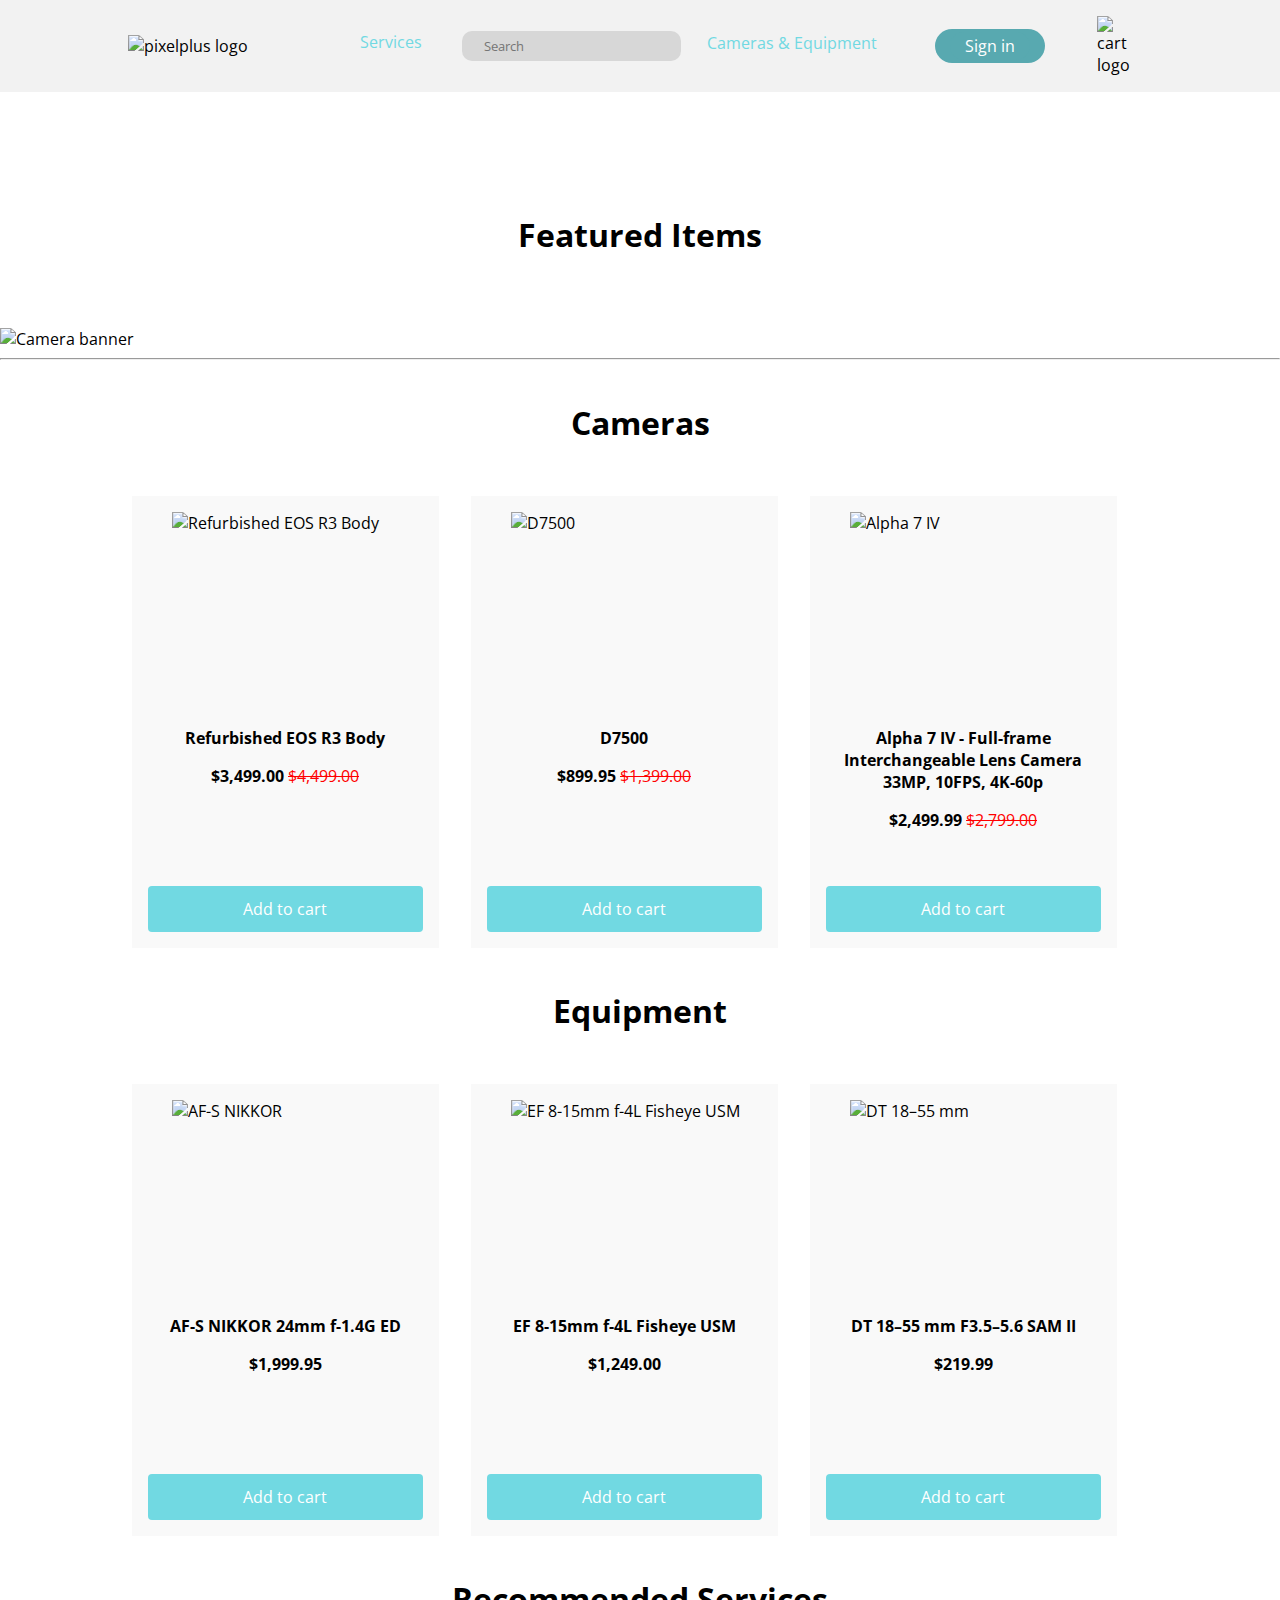
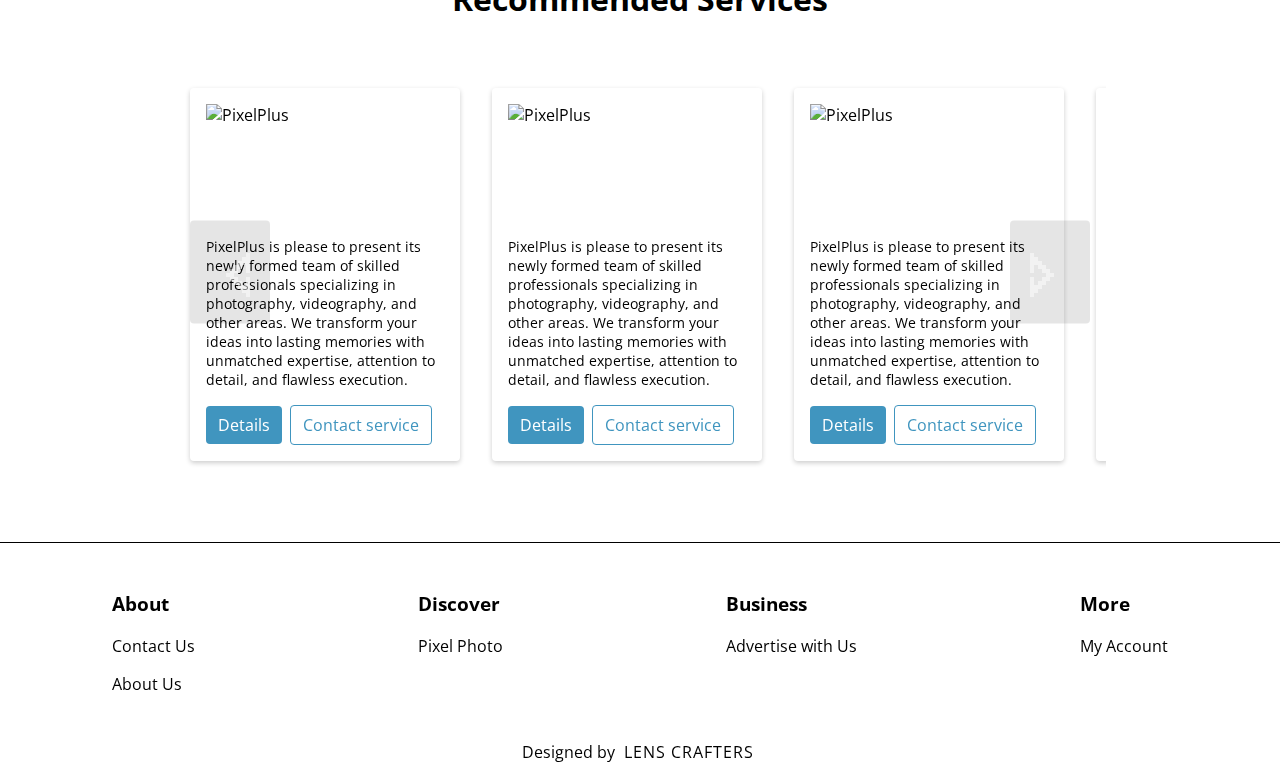
==== index.html @ 15a8da14 "Update index.html" ====
<!DOCTYPE html>
<html lang="en">
<head>
    <meta charset="UTF-8">
    <meta name="viewport" content="width=device-width, initial-scale=1.0">
    <title>Home - PixelPlus</title>
    <link rel="preconnect" href="https://fonts.googleapis.com">
    <link rel="preconnect" href="https://fonts.gstatic.com" crossorigin>
    <link href="https://fonts.googleapis.com/css2?family=Open+Sans:ital,wght@0,300..800;1,300..800&display=swap" rel="stylesheet">
    <link rel="stylesheet" href="style.css">
    <link rel="icon" href="camera images/favicon.ico">
</head>
<body>
<div class="pagecontainer">
    <header>
        <a href="index.html"><img class="pixel-logo" src="camera images/LOGO.png" alt="pixelplus logo"></a>
        <nav>
            <ul class="navlinks">
                <li class="links"><a href="Services.html">Services</a></li>
                <li><input id="search" type="text" placeholder="Search"></li>
                <div class="dropdown" data-dropdown>
                    <button class="link" data-dropdown-button>Cameras & Equipment</button>
                    <div class="dropdown-menu">
                        <div class="dropdown-menu-information">
                            <div class="dropdown-cam"><a href="Cameras.html"class="camera">Cameras</a></div>
                            <div class="dropdown-equip"><a href="Equipment.html"class="equipment">Equipment</a></div>
                        </div>
                    </div>
                </div>
            </ul>
        </nav>
        <div class="signin-btn">
            <input class="signin-btn" data-target-button="#window" id="sign in" type="button" value="Sign in">
        </div>
        <div class="cart">
            <a href="Cart.html"><img class="cart" src="camera images/shopping-cart-logo-icon-shopping-cart-1c4ece4192d9f2bff2f57c678a709e5f.png" alt="cart logo"></a>
        </div>
    </header>

    <!--<button id="back-to-top-btn" class="back-to-top-btn" >&#8593;</button>-->


        <div class="window" id="window">
            <div class="window-header">
            <div class="window-title">Sign In</div>
            <button data-close-button="" class="close-button">&times;</button>
            </div>
        <div class="window-body">
            <div class="body-header">
                <div class="signin">Sign in</div> 
                <div class="createaccount">Create account</div> 
            </div>
            <div class="input">
                <input class="email" type="text" placeholder="Username or email"><br><br>
                <input class="password" type="text" placeholder="Password">
            </div>
        </div>        
        <div class="forgot">
            <!--<img class="forgoticon" src="camera images/kisspng-computer-icons-security-hacker-computer-security-u-lock-icon-5b56c6a3265067.818780811532413603157.png" alt="padlock" width="13px">-->
            <a href="Recover.html"><div class="fyp">Forgot your password?</div></a>
        </div>
        <hr>
        <div class="window-sign-in-button">
            <label for="pop sign in"></label>
            <input class="design" id="pop sign in" type="button" value="Sign In">            
        </div>
    </div>
    <div  id="overlay"></div>    
    </div>

    <h1 class="first">Featured Items</h1>

    <div class="banner">
        <img src="camera images/sandeep-chauhan-camara-banner.jpg" alt="Camera banner">
    </div>

    <hr>
    <h1 class="second">Cameras</h1>
    <div class="card-container">
        <div class="blog-card">
        <div class="blog-card-header blog-card-image">
            <img src="camera images/Refurbished EOS R3 Body.jpeg" alt="Refurbished EOS R3 Body">
        </div>
        <div class="blog-card-body">
            <div class="name">
                Refurbished EOS R3 Body
            </div>
            <div class="price">
                <b>$3,499.00</b>  <s>$4,499.00</s>
            </div>
        </div>
        <div class="blog-card-footer">
            <input class="btn" id="btn" type="button" onclick="addToCart('101','camera images/Refurbished EOS R3 Body.jpeg','Refurbished EOS R3 Body','$3,499.00')" value="Add to cart">
        </div>
        </div>
        <div class="blog-card">
        <div class="blog-card-header blog-card-image">
            <img src="camera images/dl7500.jpeg" alt="D7500">
        </div>
        <div class="blog-card-body">
            <div class="name">
                D7500
            </div>
            <div class="price">
                <b>$899.95</b> <s>$1,399.00</s>
            </div>
        </div>
        <div class="blog-card-footer">
            <input class="btn" id="btn" type="button" onclick="addToCart('107','camera images/dl7500.jpeg','D7500','$899.95')" value="Add to cart">
        </div>
        </div>
        <div class="blog-card">
        <div class="blog-card-header blog-card-image">
            <img src="camera images/Alpha 7 IV - Full-frame Interchangeable Lens Camera 33MP, 10FPS, 4K-60p.jpeg" alt="Alpha 7 IV">
        </div>
        <div class="blog-card-body">
            <div class="name">
                Alpha 7 IV - Full-frame Interchangeable Lens Camera 33MP, 10FPS, 4K-60p
            </div>
            <div class="price">
                <b>$2,499.99</b> <s>$2,799.00</s>
            </div>
        </div>
        <div class="blog-card-footer">
            <input class="btn" id="btn" type="button" onclick="addToCart('103','camera images/Alpha 7 IV - Full-frame Interchangeable Lens Camera 33MP, 10FPS, 4K-60p.jpeg','Alpha 7 IV - Full-frame Interchangeable Lens Camera 33MP, 10FPS, 4K-60p','$2,499.99')" value="Add to cart">
        </div>
        </div>
    </div>    

    <h1>Equipment</h1>
    <div class="card-container">
        <div class="blog-card">
        <div class="blog-card-header blog-card-image">
            <img src="camera images/AF-S NIKKOR 24mm f-1.4G ED 1999.95.jpeg" alt="AF-S NIKKOR">
        </div>
        <div class="blog-card-body">
            <div class="name">
                AF-S NIKKOR 24mm f-1.4G ED
            </div>
            <div class="price">
                <b>$1,999.95</b>
            </div>
        </div>
        <div class="blog-card-footer">
            <input class="btn" id="btn" type="button" onclick="addToCart('119','camera images/AF-S NIKKOR 24mm f-1.4G ED 1999.95.jpeg','AF-S NIKKOR 24mm f-1.4G ED','$1,999.95')" value="Add to cart">
        </div>
    </div>
    <div class="blog-card">
        <div class="blog-card-header blog-card-image">
            <img src="camera images/EF 8-15mm f-4L Fisheye USM 1,249.00.jpeg" alt="EF 8-15mm f-4L Fisheye USM">
        </div>
        <div class="blog-card-body">
            <div class="name">
                EF 8-15mm f-4L Fisheye USM
            </div>
            <div class="price">
                <b>$1,249.00</b>
            </div>
        </div>
        <div class="blog-card-footer">
            <input class="btn" id="btn" type="button" onclick="addToCart('119','camera images/EF 8-15mm f-4L Fisheye USM 1,249.00.jpeg','EF 8-15mm f-4L Fisheye USM','$1,249.00')" value="Add to cart">
        </div>
    </div>
    <div class="blog-card">
        <div class="blog-card-header blog-card-image">
            <img src="camera images/DT 18–55 mm F3.5–5.6 SAM II 219.99 (1).webp" alt="DT 18–55 mm">
        </div>
        <div class="blog-card-body">
            <div class="name">
                DT 18–55 mm F3.5–5.6 SAM II
            </div>
            <div class="price">
                <b>$219.99</b>
            </div>
        </div>
        <div class="blog-card-footer">
            <input class="btn" id="btn" type="button" onclick="addToCart('120','camera images/DT 18–55 mm F3.5–5.6 SAM II 219.99 (1).webp','DT 18–55 mm F3.5–5.6 SAM II','$219.99')" value="Add to cart">
        </div>
    </div>
    </div>

    <h1>Recommended Services</h1>

    <section aria-label="Services">
        <div id="carousel" class="carousel">
            <!--adjust the respective classes in style.css from .btn > .carousel-button-->
            <!--adjust the script in script.js from btn > carousel-button-->
            <button onclick=" slideBack()" class="carousel-button prev">&#129172;</button>
            <button onclick=" slideNext()" class="carousel-button next">&#129174;</button>
            <!--replace the slider class in style.css with the slider class in sstyle.css-->
            <ul id="slider" class="slider">
                <!--replace the slide class in style.css to the slide class in sstyle.css-->
                <li id="slide" class="slide">
                    <!--add the card class in sstyle.css to style.css-->
                    <!--make adjustments in javascript if needed-->
                    <div id="card" class="card">
                        <div class="card-header card-image">
                            <img src="services images/pixel plus.jpeg" alt="PixelPlus">
                        </div>
                        <div class="card-body">
                            PixelPlus is please to present its newly formed team of skilled professionals specializing in photography, videography, and other areas. We transform your ideas into lasting memories with unmatched expertise, attention to detail, and flawless execution.
                        </div>
                        <div class="card-footer">
                            <button class="btn">Details</button>
                            <button class="btn outline-btn">Contact service</button>
                        </div>
                    </div>
                </li>
                <li id="slide" class="slide">
                    <div id="card" class="card">
                        <div class="card-header card-image">
                            <img src="services images/pixel plus.jpeg" alt="PixelPlus">
                        </div>
                        <div class="card-body">
                            PixelPlus is please to present its newly formed team of skilled professionals specializing in photography, videography, and other areas. We transform your ideas into lasting memories with unmatched expertise, attention to detail, and flawless execution.
                        </div>
                        <div class="card-footer">
                            <button class="btn">Details</button>
                            <button class="btn outline-btn">Contact service</button>
                        </div>
                    </div>
                </li>
                <li id="slide" class="slide">
                    <div id="card" class="card">
                        <div class="card-header card-image">
                            <img src="services images/pixel plus.jpeg" alt="PixelPlus">
                        </div>
                        <div class="card-body">
                            PixelPlus is please to present its newly formed team of skilled professionals specializing in photography, videography, and other areas. We transform your ideas into lasting memories with unmatched expertise, attention to detail, and flawless execution.
                        </div>
                        <div class="card-footer">
                            <button class="btn">Details</button>
                            <button class="btn outline-btn">Contact service</button>
                        </div>
                    </div>
                </li>
                <li id="slide" class="slide">
                    <div id="card" class="card">
                        <div class="card-header card-image">
                            <img src="services images/pixel plus.jpeg" alt="PixelPlus">
                        </div>
                        <div class="card-body">
                            PixelPlus is please to present its newly formed team of skilled professionals specializing in photography, videography, and other areas. We transform your ideas into lasting memories with unmatched expertise, attention to detail, and flawless execution.
                        </div>
                        <div class="card-footer">
                            <button class="btn">Details</button>
                            <button class="btn outline-btn">Contact service</button>
                        </div>
                    </div>
                </li>
                <li id="slide" class="slide">
                    <div id="card" class="card">
                        <div class="card-header card-image">
                            <img src="services images/pixel plus.jpeg" alt="PixelPlus">
                        </div>
                        <div class="card-body">
                            PixelPlus is please to present its newly formed team of skilled professionals specializing in photography, videography, and other areas. We transform your ideas into lasting memories with unmatched expertise, attention to detail, and flawless execution.
                        </div>
                        <div class="card-footer">
                            <button class="btn">Details</button>
                            <button class="btn outline-btn">Contact service</button>
                        </div>
                    </div>
                </li>               
            </ul>
        </div>      
    </section><br>
    
    <footer>
        <div class="footercontainer">
            <div class="footernav">
                <div class="about">
                    <h3>About</h3>
                    <p>Contact Us</p>
                    <a href="About.html"><p>About Us</p></a>
                </div>    
                <div class="other">
                    <h3>Discover</h3>
                    <p>Pixel Photo</p>
                </div>
                <div class="business">
                    <h3>Business</h3>
                    <p>Advertise with Us</p>
                </div>        
                <div class="more">
                    <h3>More</h3>
                    <p>My Account</p>
                </div>
            </div>
        </div>
        <div class="footerbottom">
            <p>Designed by <span class="designer">Lens Crafters</span></p>
        </div>
    </footer>
    
    <script src="script.js"></script>
</body>
</html>
---- style.css ----
*, *::before, *::after{
    font-family: "Open Sans", sans-serif;
}

body {
    margin: 0;
}

/*.pagecontainer{
    position: relative;
    min-height: 100vh;
}*/

footer{
    position: relative;
    bottom: 0;
    left: 0;
    width: 100%;
    border-top: 1px solid black;
}

.footernav{
    display: flex;
    justify-content: space-around;
    margin: 30px 0;
}

.footerbottom{
    margin-top: 10px;
    text-align: center;
}

.designer{
    text-transform: uppercase;
    letter-spacing: 1px;
    font-weight: 400;
    margin: 0 5px;
}

.carousel{
    height: 400px;
    width: 932px;
    position: relative;
    overflow: hidden;
    margin: 0 auto;
    margin-bottom: 3rem;
    /*border: 1px solid black;*/
}

.card{
    background: white;
    padding: 1rem;
    border: none;
    box-shadow: 0 2px 5px 0 rgba(0, 0, 0, .2);
    border-radius: .25rem;
    max-width: 300px;
    min-width: 238px;
    /*font-family: 'Open sans', 'sans-seri';*/
}

.card-header.card-image{
    overflow: hidden;
}

.card-header.card-image > img{
    display: block;
    width: 100%;
    max-height: 200px;
    aspect-ratio: 16/9;
    object-fit: cover;
    object-position: center;
    transition: 200ms transform ease-in-out;
}

.card:hover .card-header.card-image > img {
    transform: scale(1.075);
}

.card-body{
    font-size: .9rem;
    font-family: "Open Sans", sans-serif;
}

.card-footer{
    margin-top: 1rem;
}

.btn{
    background: hsl(200, 50%, 50%);
    border: none;
    color: white;
    font-size: 1rem;
    padding: .5em .75em;
    border-radius: .25em;
    cursor: pointer;
}

.btn:hover, .btn:focus{
    background: hsl(200, 50%, 60%);
}

.btn.outline-btn{
    background: none;
    border: 1px solid hsl(200, 50%, 50%);
    color: hsl(200, 50%, 50%);
}

.btn.outline-btn:hover, .btn.outline-btn:focus{
    background: hsl(200, 50%, 90%);
}

.btn + .btn {
    margin-left: .25rem;
}

.carousel-button{
    position: absolute;
    z-index: 2;
    background: none;
    border: none;
    font-size: 4rem;
    top: 50%;
    transform: translateY(-50%);
    color: rgba(255, 255, 255, .5);
    cursor: pointer;
    border-radius: .25rem;
    padding: 0.5rem;
    background-color: rgba(0, 0, 0, .1);
}

.carousel-button:hover, 
.carousel-button:focus{
    color: white;
    background-color: rgba(0, 0, 0, .2);
}

.carousel-button:focus{
    outline: 1px solid black;
}

.carousel-button.prev{
    left: 1rem;
}

.carousel-button.next{
    right: 1rem;
}

.slider{
    margin: 0;
    padding: 0;
    list-style: none;
    width: 100%;
    display: flex;
    position: absolute;
    left: 0;
    transition: all 1s ease;
}

.slide{
    margin: 1rem;
    display: inline-block;
}

/*@media only screen and (min-width: 1100px) {
    #slider-container #slider .slide {
        width: calc(2.5% - 20px);
    }
}

@media only screen and (max-width: 1100px) {
    #slider-container #slider .slide {
        width: calc(3.3333333% - 20px);
    }
}

@media only screen and (max-width: 900px) {
    #slider-container #slider .slide {
        width: calc(5% - 20px);
    }
}

@media only screen and (max-width: 550px) {
    #slider-container #slider .slide {
        width: calc(10% - 20px);
    }
}*/

.card-container{
    display: flex;
    justify-content: center;
}

.blog-card{
    background:#f9f9f9;
    padding: 1rem;
    /*border: 1px solid black;*/
    max-width: 275px;
    height: 420px;
    margin-right: 2rem;
    
}

.blog-card-header.blog-card-image{
    overflow: hidden;
    margin-bottom: 1rem;
    height: 199px;
    /*border-bottom: 1px solid black;*/
}

.blog-card-header.blog-card-image > img{
    display: block;
    width: 100%;
    aspect-ratio: 16/14;
    object-fit: cover;
    max-width: 230px;
    object-position: center;
    /*display: flex;*/
    margin-left: 1.5rem;
    transition: 200ms transform ease-in-out;
    
}

.blog-card:hover .blog-card-header.blog-card-image > img{
    transform: scale(1.15);
}

.blog-card-body{
    text-align: center;
    height: 99px;
    /*border-bottom: 1px solid black;*/
}

.blog-card-body .name{
    margin-bottom: 1rem;
    font-family: "Open Sans", sans-serif;
    font-weight: bold;
}

.blog-card-body .price{
    font-family: "Open Sans", sans-serif;
}

.blog-card-footer{
    text-align: center;
    display: flex;
    justify-content: center;
    align-items: center;
}

.blog-card-footer .btn{
    width: 375px;
    padding: .75rem;
    background-color: #71d9e2;
    border: none;
    margin-top: 3.75rem;
    cursor: pointer;
}

.blog-card-footer .btn:hover{
    text-decoration: underline;
}

s {
    color: red;
}

.first{
    text-align: center;
    padding-top: 100px;
    padding-bottom: 50px;
}

.second{
    text-align: center;
    padding-top: 20px;
    padding-bottom: 30px;
}

h1{
    text-align: center;
    padding-top: 20px;
    padding-bottom: 30px;
}

/*.about{
    padding-left: 100px;
}
.more{
    padding-right: 100px;
}*/

a:link{
    text-decoration: none;
    color: black;
}

a:visited{
    text-decoration: none;
    color: black;
}

a:hover{
    text-decoration: none;
}

a:active{
    text-decoration: none;
} 

.sign-in-container{
    /*border: 1px solid black;*/
    display: flex;
    justify-content: space-between
}

.sign-and-shop{
    display: flex;
}

.sign-in-container.sign-and-shop .label{
    padding-right: 10px;
}

.sign-in-container.sign-in-container .input1{
    padding-right: 30px;
    border-radius: 5px;
}

.sign-in-container .input1:hover{
    cursor: pointer;
}

.cart{
    padding-right: 20px;
}

.window{
    border: 1px solid #d7d7d7;
    border-radius: 10px;
    position: fixed;
    top: 50%;
    left: 50%;
    transform: translate(-50%, -50%) scale(0);
    transition: 200ms ease-in-out;
    z-index: 10;
    background-color:white ;
    width: 450px;
    height: 340px;
    max-width: 80%;
}

.window.active{
    transform: translate(-50%, -50%) scale(1);
}

.window-header{
    padding: 10px 15px;
    height: 50px;
    display: flex;
    justify-content: space-between;
    align-items: center;
    border-bottom: 1px solid #d7d7d7;
}

.window-header .window-title{
    font-family: Arial;
    font-size: 1.25rem;
    font-weight: bold;
    padding-left: 182px;
}

.window-header .close-button{
    cursor: pointer;
    border: none;
    outline: none;
    background: none;
    font-size: 1.25rem;
}

.window-body .body-header{
    padding: 10px 15px;
    margin-top: 10px;
    margin-bottom: 15px;
    display: flex;
    justify-content: center;
}

.body-header .signin{
    padding-right: 30px;
    font-family: Arial;
    font-size: 13px;
    font-weight: bold;
}

.body-header .createaccount{
    font-family: Arial;
    font-size: 13px;
    font-weight: bold;
}

.input{
    text-align: center;
}

.input .email{
    padding: 10px;
    border-radius: 10px;
    border: none;
    background-color: #d7d7d7;
}

.input .password{
    padding: 10px;
    border-radius: 10px;
    border: none;
    background-color: #d7d7d7;
}

.forgot{
    display: flex;
    justify-content: center;
    margin-top: 10px;
    margin-bottom: 15px;
}

.forgot .forgoticon{
    height: 15px;
    margin-right: 6px;
    color: #71d9e2;
}

.forgot .fyp{
    font-family: Arial;
    font-size: small;
    color: #71d9e2;
}

.window-sign-in-button{
    display: flex;
    justify-content: center;
    align-items: center;
}

.window-sign-in-button .design{
    padding: 10px;
    width: 335px;
    border-radius: 10px;
    border: none;
    background-color: #71d9e2;
    font-family: Arial;
    font-size: 15px;
    /*margin-top: px;
    margin-left: 57px;*/
    margin: .5rem;
    cursor: pointer;
}

#overlay{
    position: fixed;
    opacity: 0;
    transition: 200ms ease-in-out;
    top: 0;
    left: 0;
    right: 0;
    bottom: 0;
    background-color: rgba(0, 0, 0, .5);
    pointer-events: none;
}

#overlay.active{
    opacity: 1;
    pointer-events: all;
}

table.over-input-table{
    border: 1px solid black;    
}

/*.banner{
    height: 150px;
    overflow: hidden;
    margin-left: 5rem;
    margin-right: 5rem;
    border: 1px solid black;
}*/

/*.banner > img{
    max-width: 1188px;
    /*max-height: 150px;
}*/

@import url('https://fonts.googleapis.com/css2?family=Open+Sans:ital,wght@0,300..800;1,300..800&display=swap');

/*li, a{
    font-family: "Open Sans", sans-serif;
    font-weight: 500px;
    font-size: 16px;
    color: #71d9e2;
    text-decoration: none;
}*/

header{
    display: flex;
    justify-content: space-between;
    align-items: center;
    padding: 15px 10%;
    background-color: #f2f2f2;
}

img{
    width: 150px;

}.nav-container{
    height: 40px;
    border: 1px solid black;
    background-color: #d7d7d7;
}

.pixel-logo{
    cursor: pointer;
}

.navlinks{
    list-style: none;
    display: flex;
}

.navlinks li {
    display: inline-block;
    padding: 0px 20px
}

.navlinks li a{
    transition: all 0.3s ease 0s;
    font-family: "Open Sans", sans-serif;
    font-weight: 500px;
    font-size: 16px;
    color: #71d9e2;
    text-decoration: none;
}

.navlinks li a:hover{
    color: #58A9B0;
}

.signin-btn{
    padding: 3px 15px;
    background-color: rgba(88, 169, 176, 1);
    border: none;
    border-radius: 50px;
    cursor: pointer;
    transition: all 0.3s ease 0s;
    color: white;
    font-family: "Open Sans", sans-serif;
    font-weight: 500px;
    font-size: 16px;
}

.signin-btn:hover{
    background-color: rgba(88, 169, 176, .7);
}

.cart{
    width: 35px;
}

button{
    border: none;
    background-color: #f2f2f2;
    text-decoration: none;
    cursor: pointer;
    font-family: "Open Sans", sans-serif;
    font-weight: 500px;
    font-size: 16px;
    color: #71d9e2;
    /*margin-top: 10px;*/
}

.dropdown > .link:focus,
.link:hover{
    color: #58A9B0;
}

.dropdown{
    position: relative;
}

.dropdown-menu{
    position: absolute;
    left: 8px;
    width: 150px;
    top: calc(100% + .25rem);
    background-color: #f2f2f2;
    padding: .75;
    border-radius: .25rem;
    box-shadow: 0 2px 5px 0 rgba(0, 0, 0, .5);
    opacity: 0;
    transform: translateY(-10px) ;
    transition: opacity 150ms ease-in-out, transform 150ms ease-in-out;
}

.dropdown > .link:focus + .dropdown-menu{
    opacity: 1;
    transform: translateY(0);
}

.dropdown-menu-information a{
    color: #71d9e2;
    text-decoration: none;
}

.dropdown-cam{
    padding: 10px;
    text-align: center;
}

.camera:hover, .camera:focus{
    color: #58A9B0;
}

.dropdown-equip{
    padding: 10px;
    text-align: center;
}

.equipment:hover, .equipment:focus{
    color: #58A9B0;
}

.dropdown-icon{
    width: 10px;
}

/*input{
    border: none;
    border-radius: 50px;
    padding: 10px;
    background-color: #d7d7d7;
}

.navlinkss{
    list-style: none;
    border: 1px solid black;
    width: 540px;
    display: flex;
    justify-content: space-between;
    align-items: center;
    margin-left: -7px;
}

.navlinkss a{
    text-decoration: none;
}

.links{
    padding-left: 20px;
}

.nav-signin-btn{
    padding: 3px 15px;
    background-color: rgba(88, 169, 176, 1);
    border: none;
    border-radius: 50px;
    cursor: pointer;
    transition: all 0.3s ease 0s;
    color: white;
    font-family: "Open Sans", sans-serif;
    font-weight: 500px;
    font-size: 16px;
}

.cartt{
    margin-left: 25px;
}*/

#search{
    padding: 6px 22px;
    border: none;
    border-radius: 10px;
    background-color: #d7d7d7;
}

.bgdphoto > img {
    max-width: 100%;
    height: auto;
}

.bgdphoto{
    display: flex;
    align-items: center;
    flex-direction: column;
    background-color: beige;
    padding: 0px 0px 0px 0px;
    position: relative;
    margin: 3rem;
}

.pictext{
    position: absolute;
    top: 0;
    color: black;
    display: flex;
    justify-content: center;
    align-items: center;
    flex-direction: column;
}

.pictext > p{
    display: flex;
    justify-content: center;
    align-items: center;
}

.p{
    display: flex;
    justify-content: right;
}

.visionstatement{
    display: flex;
    justify-content: center;
    align-items: center;
    flex-direction: column;
}

.shopping-header{
    display: flex;
    text-align: left;
    margin-left: 20px;
    margin-top: 50px;
    height: 90px;
    border: 1px solid black;
}

.first-camera-card-container{
    display: flex;
    justify-content: center;
    margin: 1rem;
}

.camera-blog-card{
    /*border: 1px solid black;*/
    max-width: 325px;
    height: 647px;
    margin-right: 2rem;
}

.camera-blog-card:hover{
    box-shadow: 0 2px 10px 0 rgba(0, 0, 0, .2);
}

.camera-blog-card-header.camera-blog-card-image{
    overflow: hidden;
    /*margin-bottom: 1rem;
    margin-left: 2rem;*/
    padding-left: 2rem;
    padding-bottom: 1rem;
    height: 199px;
    background:#f9f9f9;
    /*border-bottom: 1px solid black;*/
}

.camera-blog-card-header.camera-blog-card-image > img{
    display: block;
    width: 100%;
    /*aspect-ratio: 16/14;*/
    object-fit: cover;
    max-width: 230px;
    object-position: center;
    /*display: flex;*/
    margin-left: 1.25rem;
    /*transition: 200ms transform ease-in-out;*/
    
}

.camera-blog-card-body{
    /*text-align: center;*/
    height: 360px;
    /*border-bottom: 1px solid black;*/
    padding: 1rem;
}

.camera-blog-card-body .name{
    margin-top: 1rem;
    margin-bottom: 1rem;
    font-family: "Open Sans", sans-serif;
    font-weight: bold;
}

.camera-blog-card-body .details{
    margin-left: -1.5rem;
    font-size: 15px;
}

.camera-blog-card-body .details li{
    padding-bottom: 1rem;
}

.camera-blog-card-body .price{
    font-family: "Open Sans", sans-serif;
}

.camera-blog-card-body .price s{
    color: #505050
}

.camera-blog-card-footer{
    text-align: center;
    display: flex;
    justify-content: center;
    align-items: center;
}

.camera-blog-card-footer .btn{
    width: 400px;
    padding: .75rem;
    background-color: #71d9e2;
    border: none;
    /*margin-top: 3.75rem;*/
    cursor: pointer;
}

.camera-blog-card-footer .btn:hover{
    text-decoration: underline;
}

.listing2 {
    display: flex;
    flex-direction: row;
    justify-content: space-around;
    box-shadow: 0 4px 8px 0 rgba(0, 0, 0, 0.2);
    width: 75%;
    margin: auto;
    font-family: arial;
}

.remove {
    display: flex;
    align-items: center;
    background: rgb(59, 55, 55);
    border: 1px solid lighten(gray, 24%);
    height: 50px;
    padding: 20px;
    letter-spacing: .25px;
    border-radius: 24px;
    cursor: pointer;
    color: white;
    margin-top: 55px;
}

.shopping-header{
    display: flex;
    justify-content: space-between;
    border: none;
}

.shopping-header .cart{
    width: 300px;
    display: flex;
    justify-content: center;
    align-items: baseline;
    margin-left: 60px;
    font-weight: 500;
}

.shopping-header .price{
    margin-right: 455px;
    display: flex;
    justify-content: center;
    align-items: baseline;
    margin-top: 70px;
    font-weight: 500;
    color: #505050;
}

#cart-items{
    margin-left: 50px;
    margin-right: 50px;
    min-height: 300px;
    max-height: auto;
    background-color: white;
    margin-bottom: 20px;
}

.first-services{
    text-align: center;
}

.first-services .slide{
    margin-left: 20px;
}

.back-to-top-btn{
    position: fixed;
    right: 20px;
    bottom: 20px;
    font-size:26px;
    display: flex;
    justify-content: center;
    align-items: center;
    width: 50px;
    height: 50px;
    border: 3px solid #333;
    border-radius: 50px;
    background-color: #fff;
    color: #333;
    cursor: pointer;
    outline: none;
    transition-duration: 0.2s;
    transition-timing-function: ease-in-out;
    transition-property: background-color, color;
    z-index: 160000;
}

.back-to-top-btn:hover, .back-to-top-btn:focus{
    background-color: #333;
    color: #fff;
}
.name2{
    text-align: center;
    padding-top: 20px;
    padding-bottom: 30px;
}
.equipment-card-container{
    display: flex;
    justify-content: center;
    margin: 1rem;
    padding-bottom: 2px;
}
.equipment-blog-card{
    max-width: 325px;
    height: 647px;
     margin-right: 2rem;
}
.equipment-blog-card:hover{
    box-shadow: 0 2px 10px 0 rgba(0, 0, 0, .2);
}
.equipment-blog-card-header-equipment-blog-card-image{
    overflow: hidden;
    padding-left: 2rem;
    padding-bottom: 1rem;
    height: 199px;
   /* background:#f9f9f9;*/
}
.equipment-blog-card-header-equipment-blog-card-image > img{
    display: block;
    width: 100%;
    object-fit: cover;
    max-width: 230px;
    object-position: center;
    margin-left: 1.25rem;
   overflow: hidden;
    display: flex;
    justify-content: center;
    align-items: center;
    
    width: 100%;
    /*aspect-ratio: 16/14;*/
    object-fit: cover;
    max-width: 230px;
    object-position: center;
    /*display: flex;*/
    margin-left: 1.25rem;
    /*transition: 200ms transform ease-in-out;*/


}
.equipment-blog-card-body{
       height: 360px;
       padding: 1rem;
}
.equipment-blog-card-body .name{
    margin-top: 1rem;
    margin-bottom: 1rem;
    font-family: "Open Sans", sans-serif;
    font-weight: bold;
}
.equipment-blog-card-body .details{
    margin-left: -1.5rem;
    font-size: 15px;
}
.equipment-blog-card-body .details li{
    padding-bottom: 1rem;
}
.equipment-blog-card-body .price{
    font-family: "Open Sans", sans-serif;
}
.equipment-blog-card-body .price s{
    color: #505050
}
.equipment-blog-card-footer{
    text-align: center;
    display: flex;
    justify-content: center;
    align-items: center;
}
.equipment-blog-card-footer .btn{
   /* width: 400px;
    padding: .75rem;
    background-color: #71d9e2;
    border: none;
    cursor: pointer;*/
    width: 400px;
    padding: .75rem;
    background-color: #71d9e2;
    border: none;
    /*margin-top: 3.75rem;*/
    cursor: pointer;
    font-family: "Open Sans", sans-serif
}

.equipment-blog-card-footer .btn:hover{
    text-decoration: underline;
}
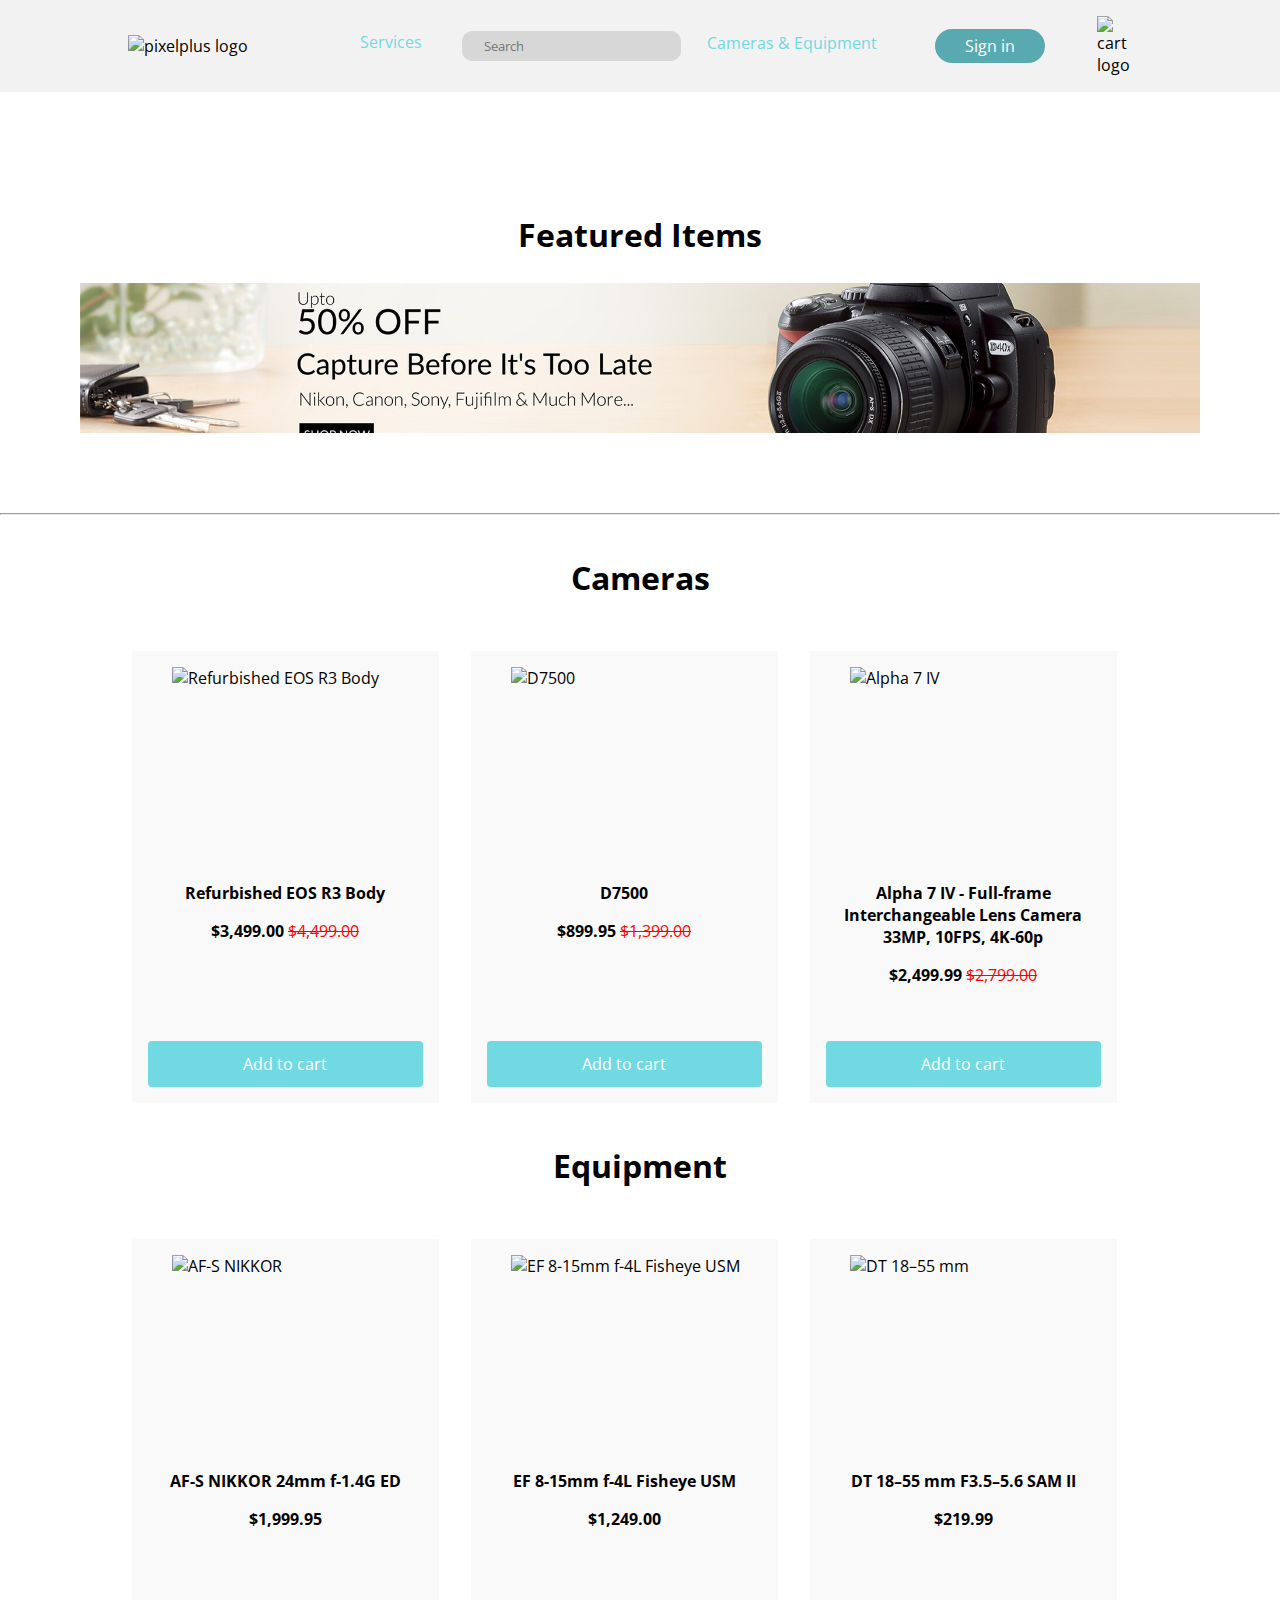
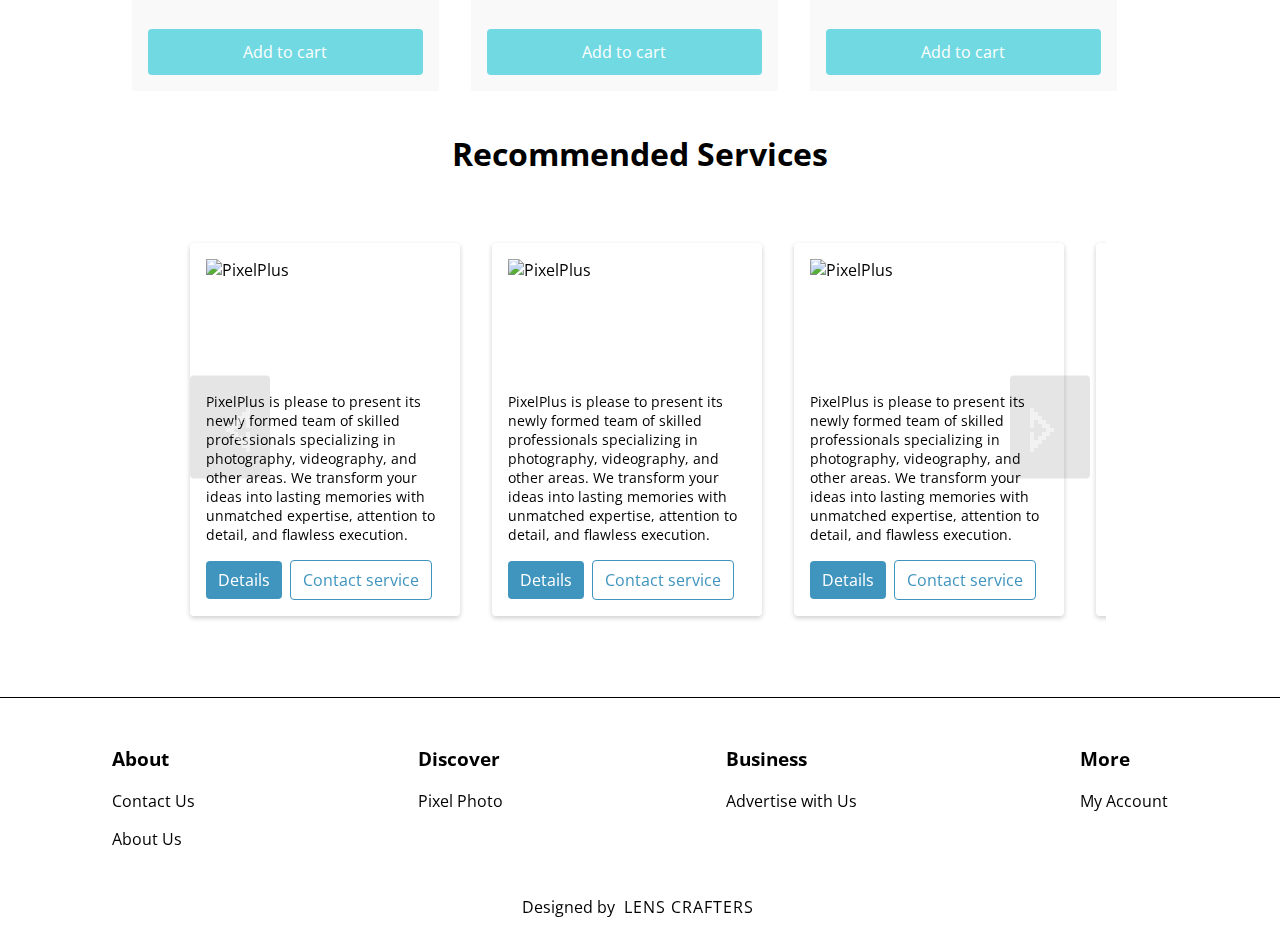
==== commit a8160627: "Update index.html" ====
--- a/index.html
+++ b/index.html
@@ -122,7 +122,7 @@
             </div>
         </div>
         <div class="blog-card-footer">
-            <input class="btn" id="btn" type="button" onclick="addToCart('103','camera images/Alpha 7 IV - Full-frame Interchangeable Lens Camera 33MP, 10FPS, 4K-60p.jpeg','Alpha 7 IV - Full-frame Interchangeable Lens Camera 33MP, 10FPS, 4K-60p','$2,499.99')" value="Add to cart">
+            <input class="btn" id="btn" type="button" onclick="addToCart('103','camera images/Alpha 7 IV - Full-frame Interchangeable Lens Camera 33MP, 10FPS, 4K-60p.jpeg','Alpha 7 IV - Full-frame Interchangeable Lens Camera','$2,499.99')" value="Add to cart">
         </div>
         </div>
     </div>    
--- a/style.css
+++ b/style.css
@@ -268,7 +268,7 @@
 .first{
     text-align: center;
     padding-top: 100px;
-    padding-bottom: 50px;
+    padding-bottom: 5px;
 }
 
 .second{
@@ -1013,3 +1013,17 @@
 .equipment-blog-card-footer .btn:hover{
     text-decoration: underline;
 }
+
+.banner{
+    height: 150px;
+    overflow: hidden;
+    margin-left: 5rem;
+    margin-right: 5rem;
+    margin-bottom: 5rem;
+}
+
+.banner > img{
+    width: 100%;
+    height: 100%;
+    object-fit: cover;
+}
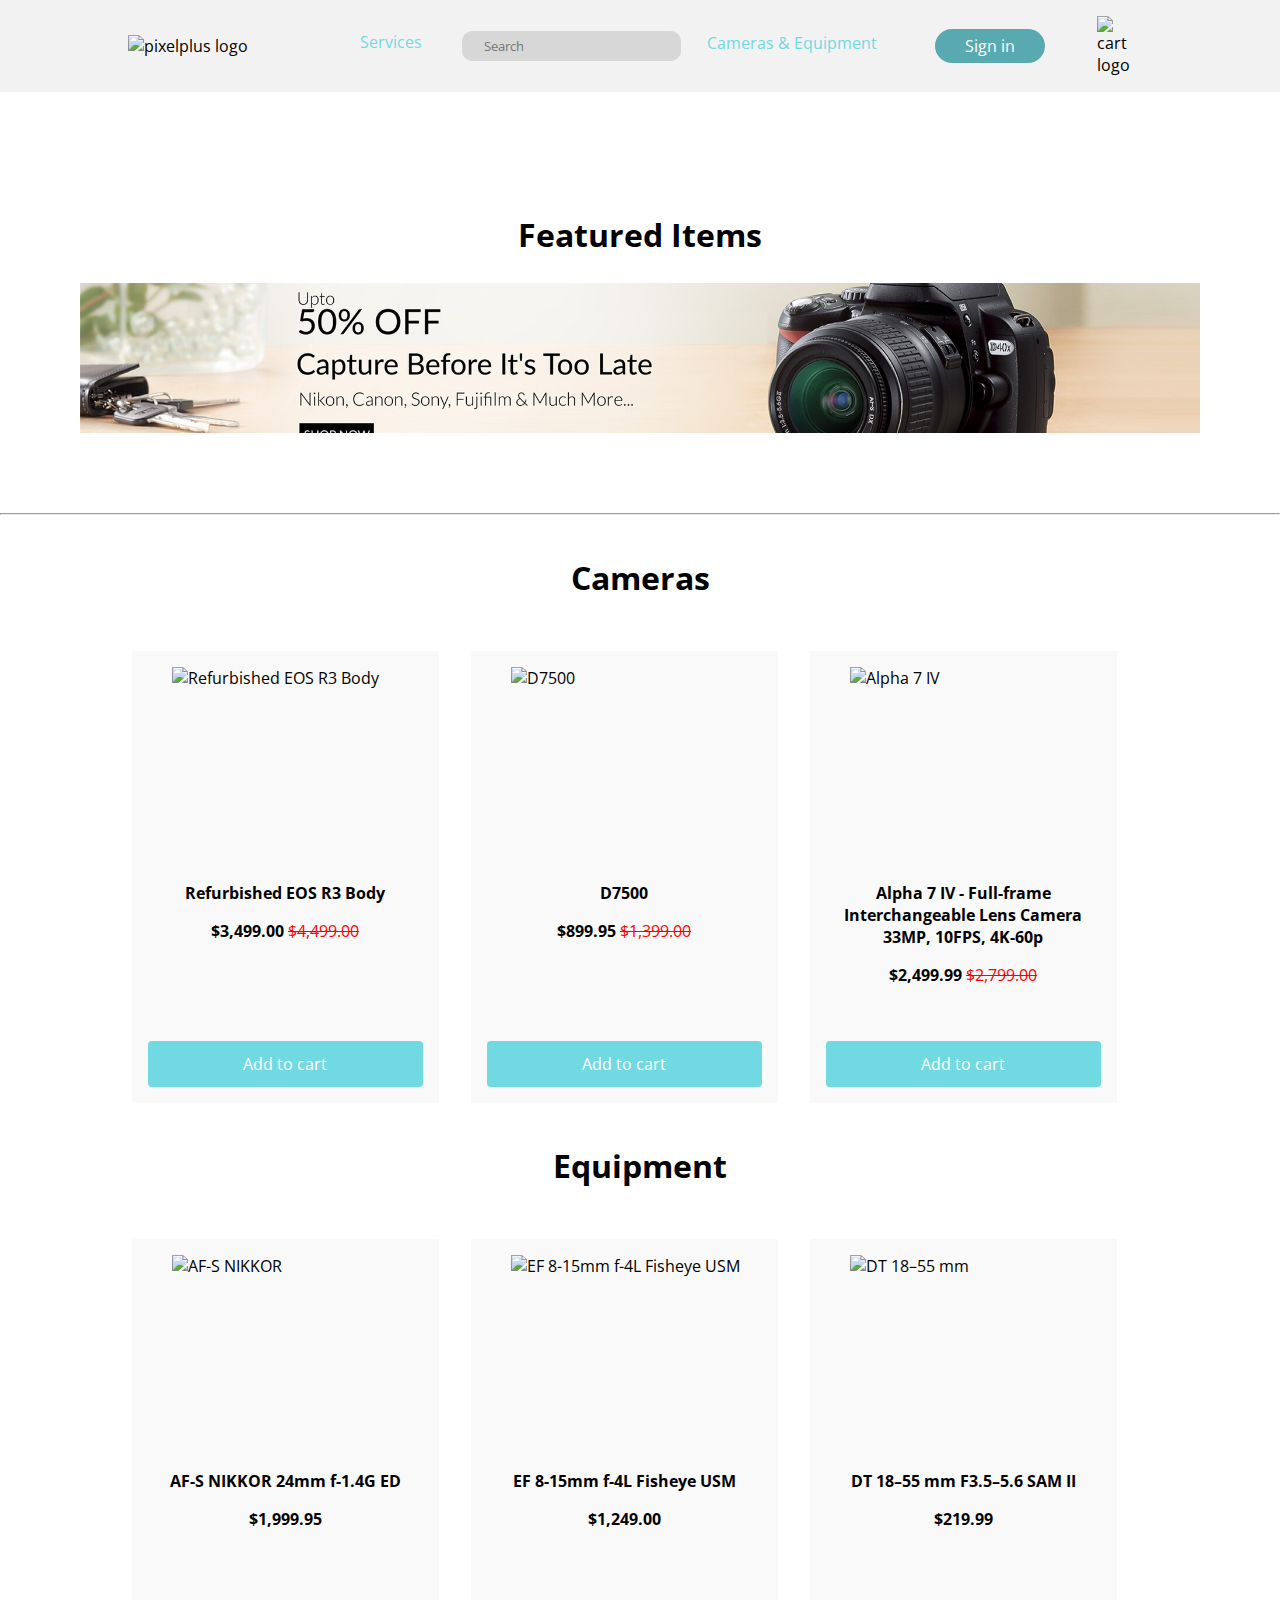
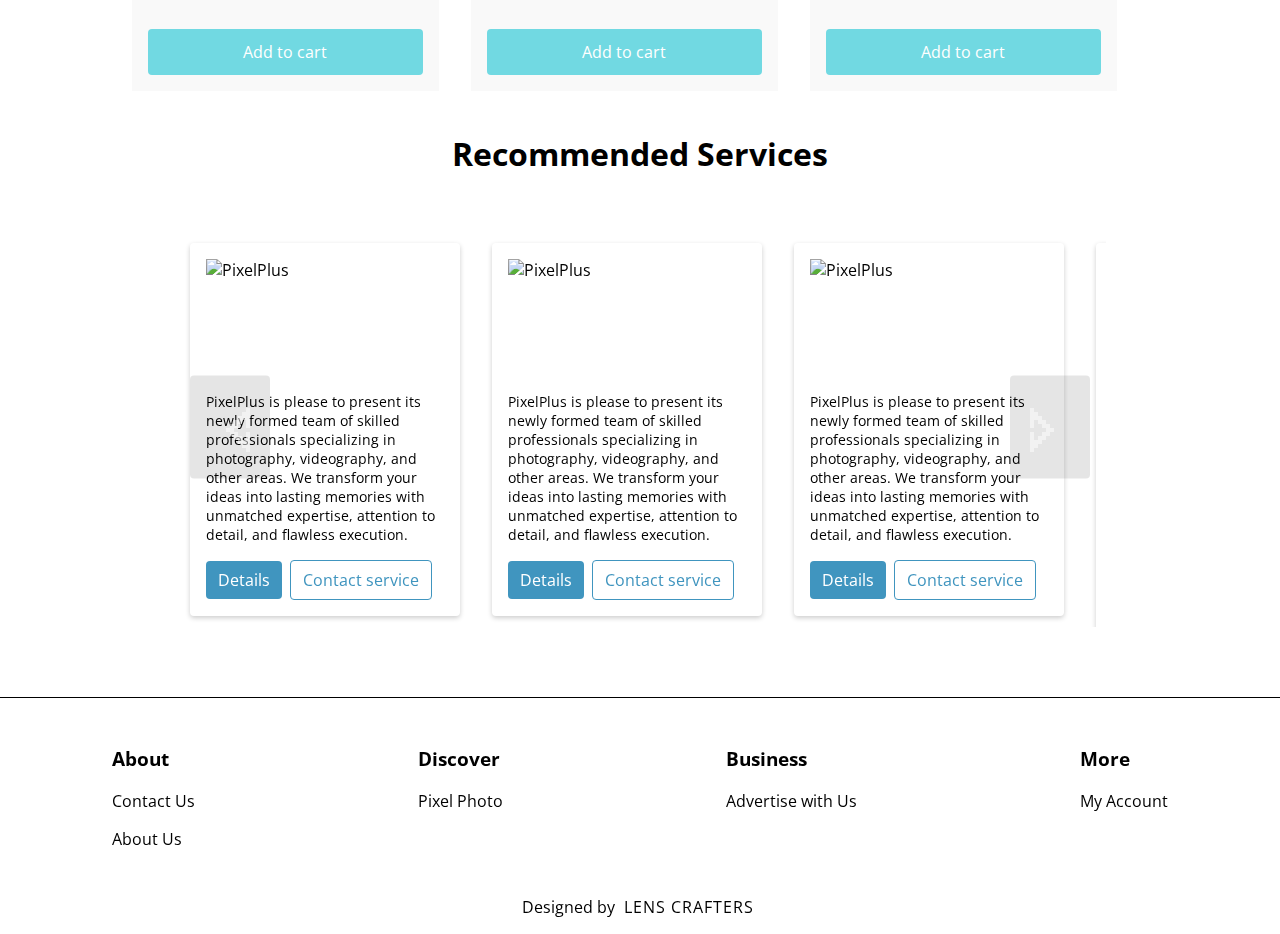
==== commit 1eae56b4: "updated recommended services" ====
--- a/index.html
+++ b/index.html
@@ -237,24 +237,24 @@
                 <li id="slide" class="slide">
                     <div id="card" class="card">
                         <div class="card-header card-image">
-                            <img src="services images/pixel plus.jpeg" alt="PixelPlus">
-                        </div>
-                        <div class="card-body">
-                            PixelPlus is please to present its newly formed team of skilled professionals specializing in photography, videography, and other areas. We transform your ideas into lasting memories with unmatched expertise, attention to detail, and flawless execution.
-                        </div>
-                        <div class="card-footer">
-                            <button class="btn">Details</button>
-                            <button class="btn outline-btn">Contact service</button>
-                        </div>
-                    </div>
-                </li>
-                <li id="slide" class="slide">
-                    <div id="card" class="card">
-                        <div class="card-header card-image">
-                            <img src="services images/pixel plus.jpeg" alt="PixelPlus">
-                        </div>
-                        <div class="card-body">
-                            PixelPlus is please to present its newly formed team of skilled professionals specializing in photography, videography, and other areas. We transform your ideas into lasting memories with unmatched expertise, attention to detail, and flawless execution.
+                            <img src="services images/flash frame.jpeg" alt="Flash Frame">
+                        </div>
+                        <div class="card-body">
+                            Welcome to Flash Frame. Our team of talented photographers is dedicated to ensuring that every detail is expertly documented. Expect professionalism and a passion for photography. Let us help you capture life's memorable moments - one flash, then a frame, at a time.
+                        </div>
+                        <div class="card-footer">
+                            <button class="btn">Details</button>
+                            <button class="btn outline-btn">Contact service</button>
+                        </div>
+                    </div>
+                </li>
+                <li id="slide" class="slide">
+                    <div id="card" class="card">
+                        <div class="card-header card-image">
+                            <img src="services images/snap guru.jpeg" alt="SnapGuru">
+                        </div>
+                        <div class="card-body">
+                            Snap Guru is a five-time award-winning photographer from Saint Lucia with an illustrious career spanning many years. Her visual narratives are captivating and evocative, showcasing the raw beauty of nature, the vibrant pulse of urban life, and the intimate nuances of human emotion.
                         </div>
                         <div class="card-footer">
                             <button class="btn">Details</button>
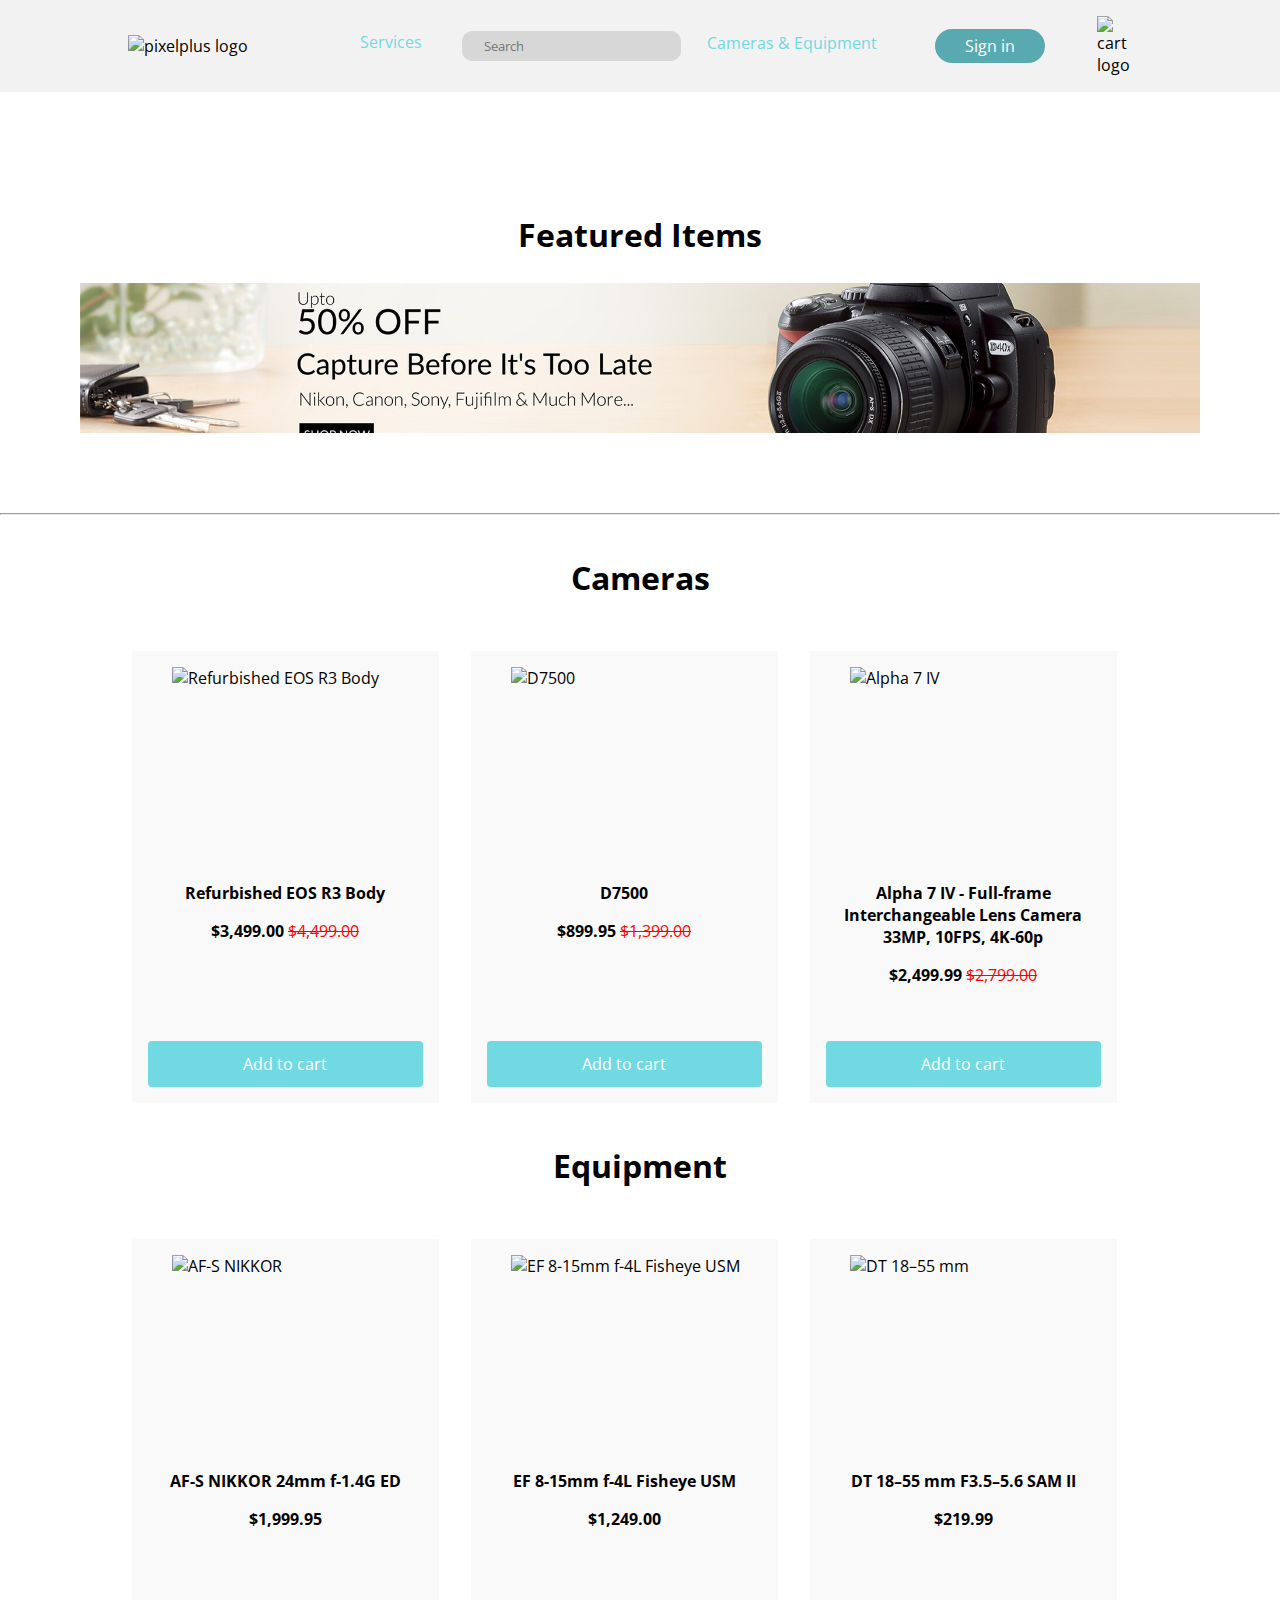
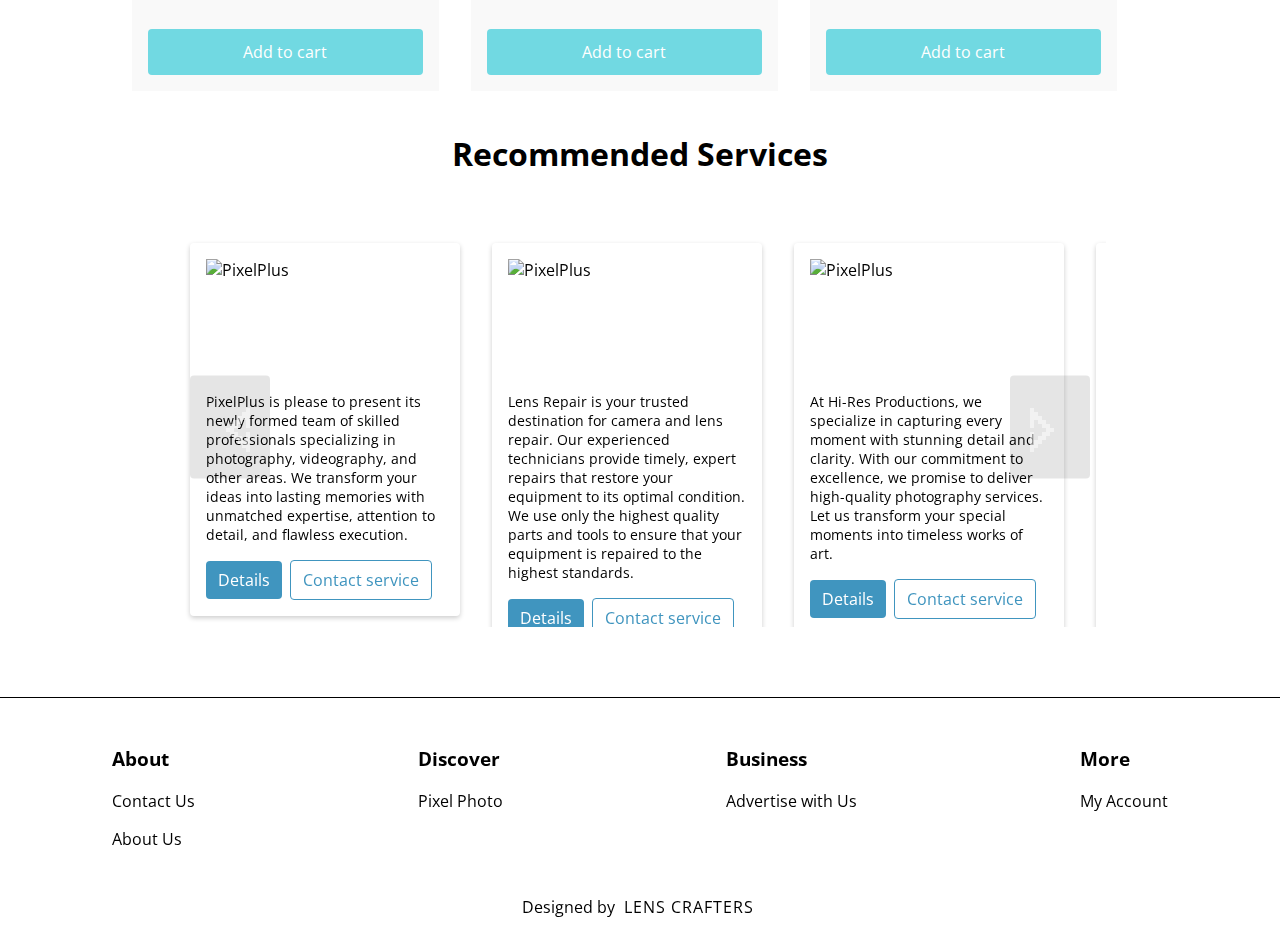
==== commit 219f2462: "Update index.html" ====
--- a/index.html
+++ b/index.html
@@ -212,7 +212,7 @@
                             <img src="services images/pixel plus.jpeg" alt="PixelPlus">
                         </div>
                         <div class="card-body">
-                            PixelPlus is please to present its newly formed team of skilled professionals specializing in photography, videography, and other areas. We transform your ideas into lasting memories with unmatched expertise, attention to detail, and flawless execution.
+                            Lens Repair is your trusted destination for camera and lens repair. Our experienced technicians provide timely, expert repairs that restore your equipment to its optimal condition. We use only the highest quality parts and tools to ensure that your equipment is repaired to the highest standards.
                         </div>
                         <div class="card-footer">
                             <button class="btn">Details</button>
@@ -226,7 +226,7 @@
                             <img src="services images/pixel plus.jpeg" alt="PixelPlus">
                         </div>
                         <div class="card-body">
-                            PixelPlus is please to present its newly formed team of skilled professionals specializing in photography, videography, and other areas. We transform your ideas into lasting memories with unmatched expertise, attention to detail, and flawless execution.
+                            At Hi-Res Productions, we specialize in capturing every moment with stunning detail and clarity. With our commitment to excellence, we promise to deliver high-quality photography services. Let us transform your special moments into timeless works of art.
                         </div>
                         <div class="card-footer">
                             <button class="btn">Details</button>
@@ -240,7 +240,7 @@
                             <img src="services images/flash frame.jpeg" alt="Flash Frame">
                         </div>
                         <div class="card-body">
-                            Welcome to Flash Frame. Our team of talented photographers is dedicated to ensuring that every detail is expertly documented. Expect professionalism and a passion for photography. Let us help you capture life's memorable moments - one flash, then a frame, at a time.
+                            Snap Guru is a five-time award-winning photographer from Saint Lucia with an illustrious career spanning many years. Her visual narratives are captivating and evocative, showcasing the raw beauty of nature, the vibrant pulse of urban life, and the intimate nuances of human emotion.
                         </div>
                         <div class="card-footer">
                             <button class="btn">Details</button>
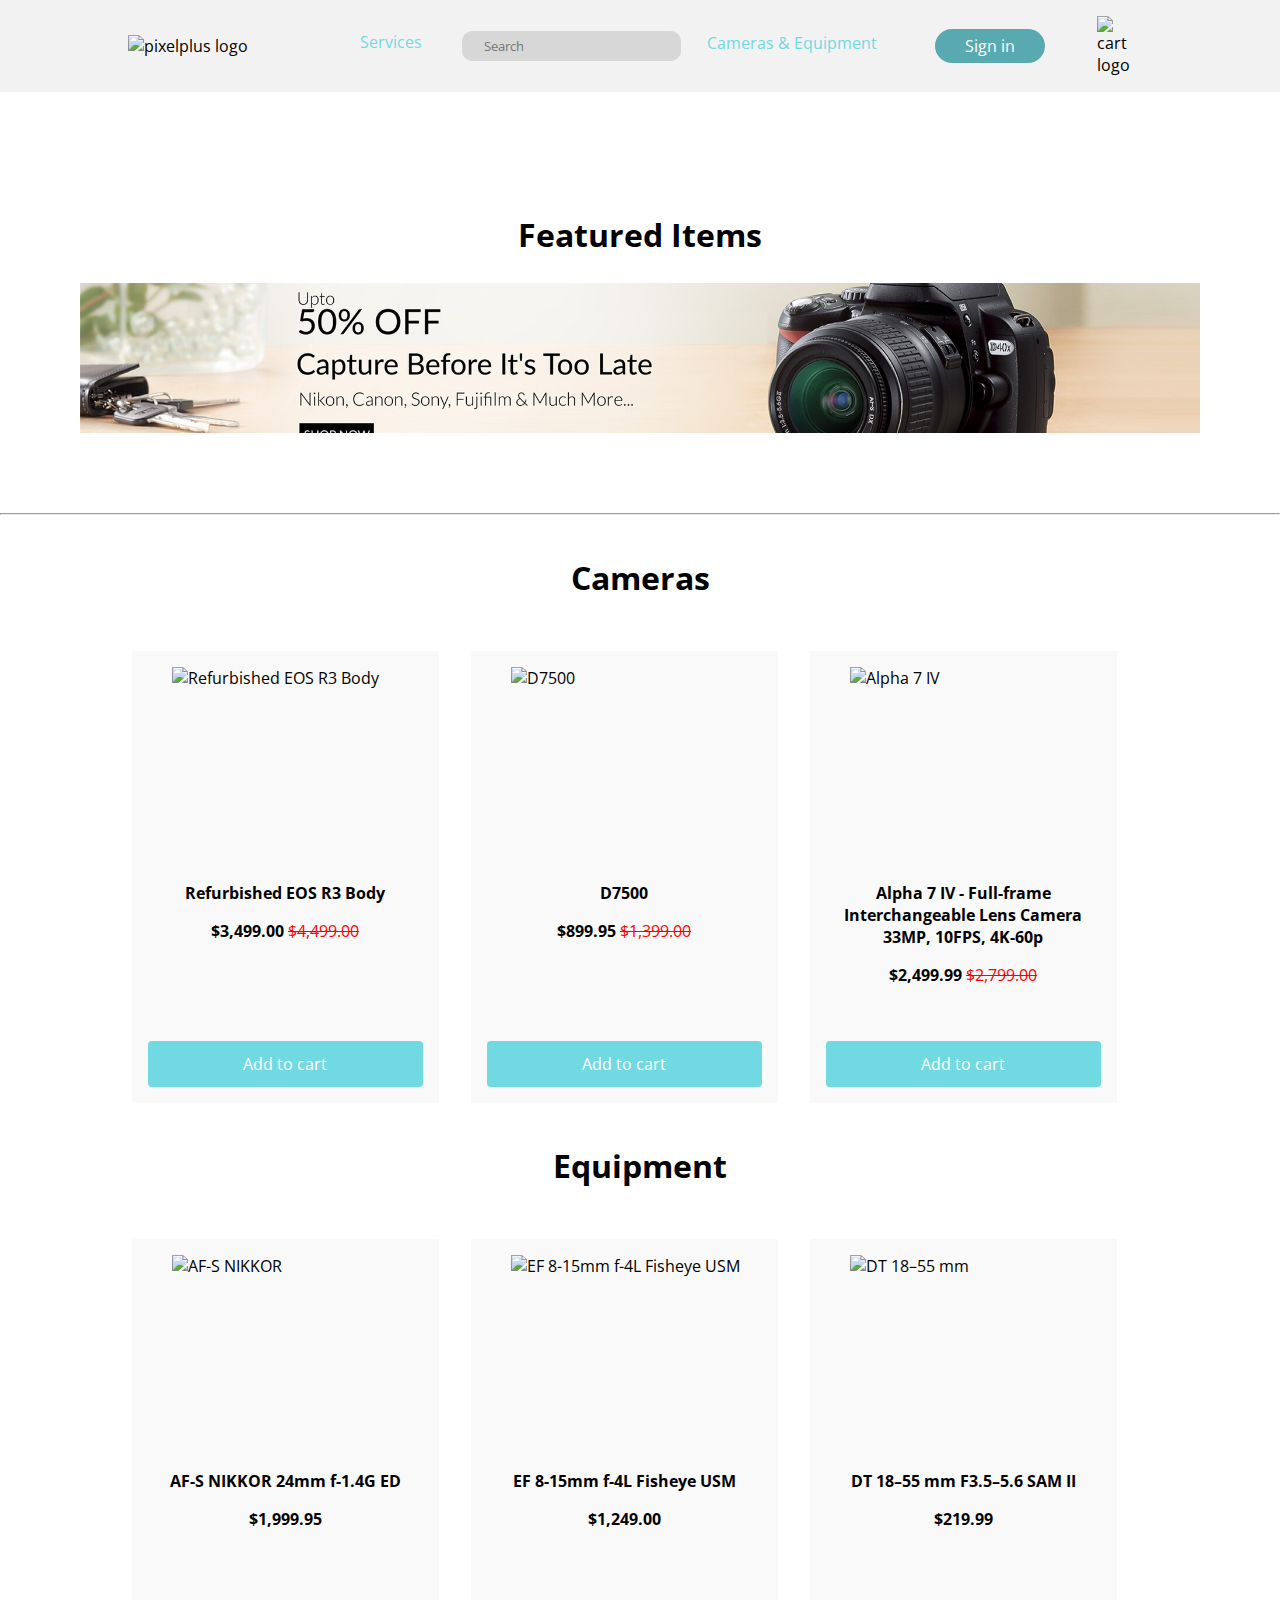
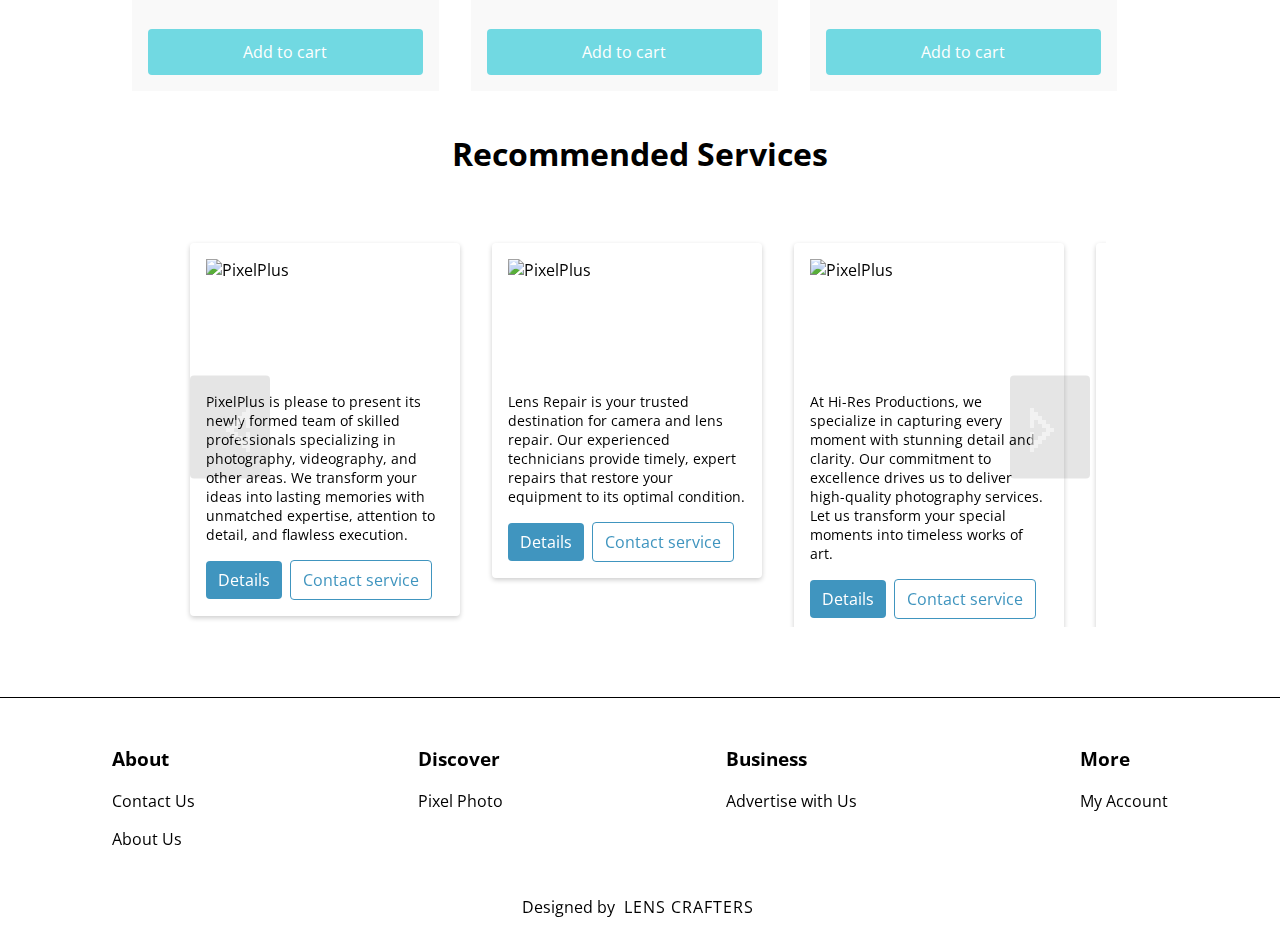
==== commit 0bd78a35: "Update index.html" ====
--- a/index.html
+++ b/index.html
@@ -212,7 +212,7 @@
                             <img src="services images/pixel plus.jpeg" alt="PixelPlus">
                         </div>
                         <div class="card-body">
-                            Lens Repair is your trusted destination for camera and lens repair. Our experienced technicians provide timely, expert repairs that restore your equipment to its optimal condition. We use only the highest quality parts and tools to ensure that your equipment is repaired to the highest standards.
+                            Lens Repair is your trusted destination for camera and lens repair. Our experienced technicians provide timely, expert repairs that restore your equipment to its optimal condition.
                         </div>
                         <div class="card-footer">
                             <button class="btn">Details</button>
@@ -226,7 +226,7 @@
                             <img src="services images/pixel plus.jpeg" alt="PixelPlus">
                         </div>
                         <div class="card-body">
-                            At Hi-Res Productions, we specialize in capturing every moment with stunning detail and clarity. With our commitment to excellence, we promise to deliver high-quality photography services. Let us transform your special moments into timeless works of art.
+                            At Hi-Res Productions, we specialize in capturing every moment with stunning detail and clarity. Our commitment to excellence drives us to deliver high-quality photography services. Let us transform your special moments into timeless works of art.
                         </div>
                         <div class="card-footer">
                             <button class="btn">Details</button>
@@ -254,7 +254,7 @@
                             <img src="services images/snap guru.jpeg" alt="SnapGuru">
                         </div>
                         <div class="card-body">
-                            Snap Guru is a five-time award-winning photographer from Saint Lucia with an illustrious career spanning many years. Her visual narratives are captivating and evocative, showcasing the raw beauty of nature, the vibrant pulse of urban life, and the intimate nuances of human emotion.
+                            Snap Guru is a five-time award-winning photographer with an illustrious career spanning many years. Her visual narratives are captivating and evocative, showcasing the raw beauty of nature, the vibrant pulse of urban life, and the intimate nuances of human emotion.
                         </div>
                         <div class="card-footer">
                             <button class="btn">Details</button>
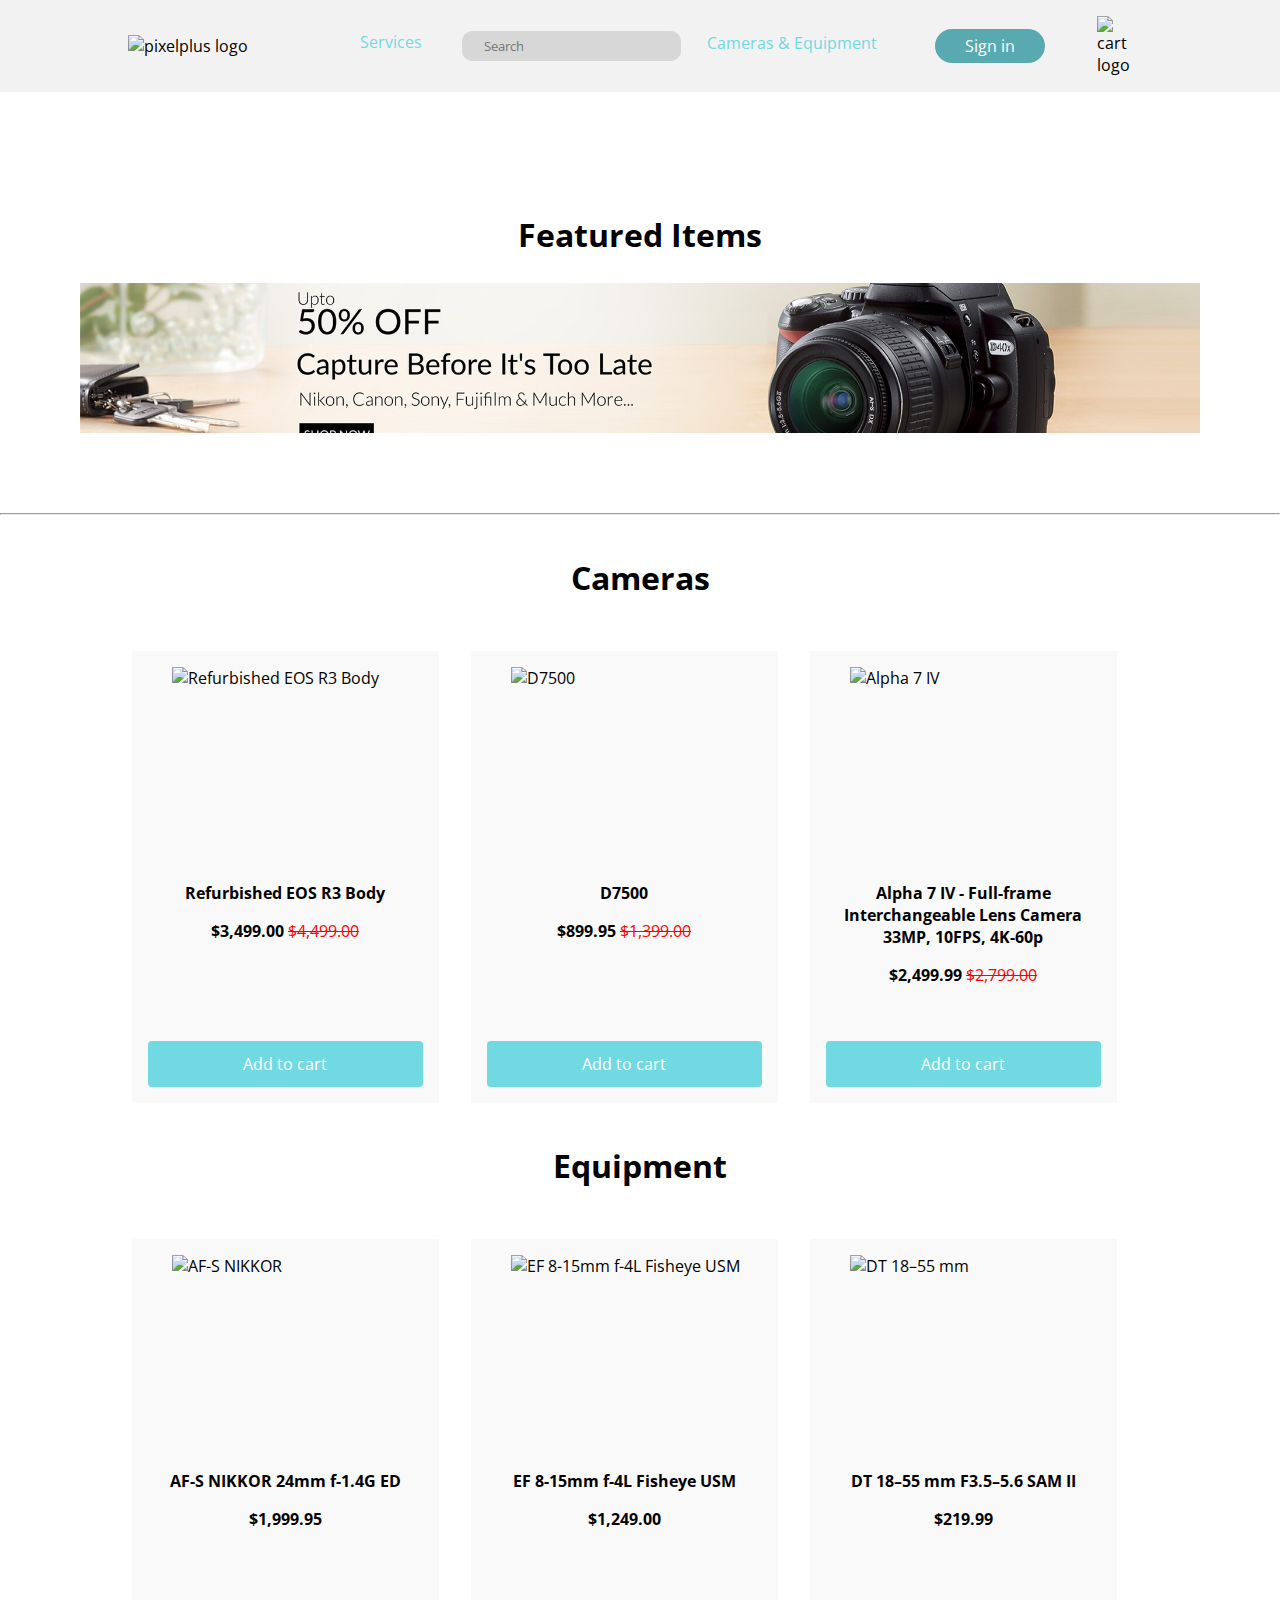
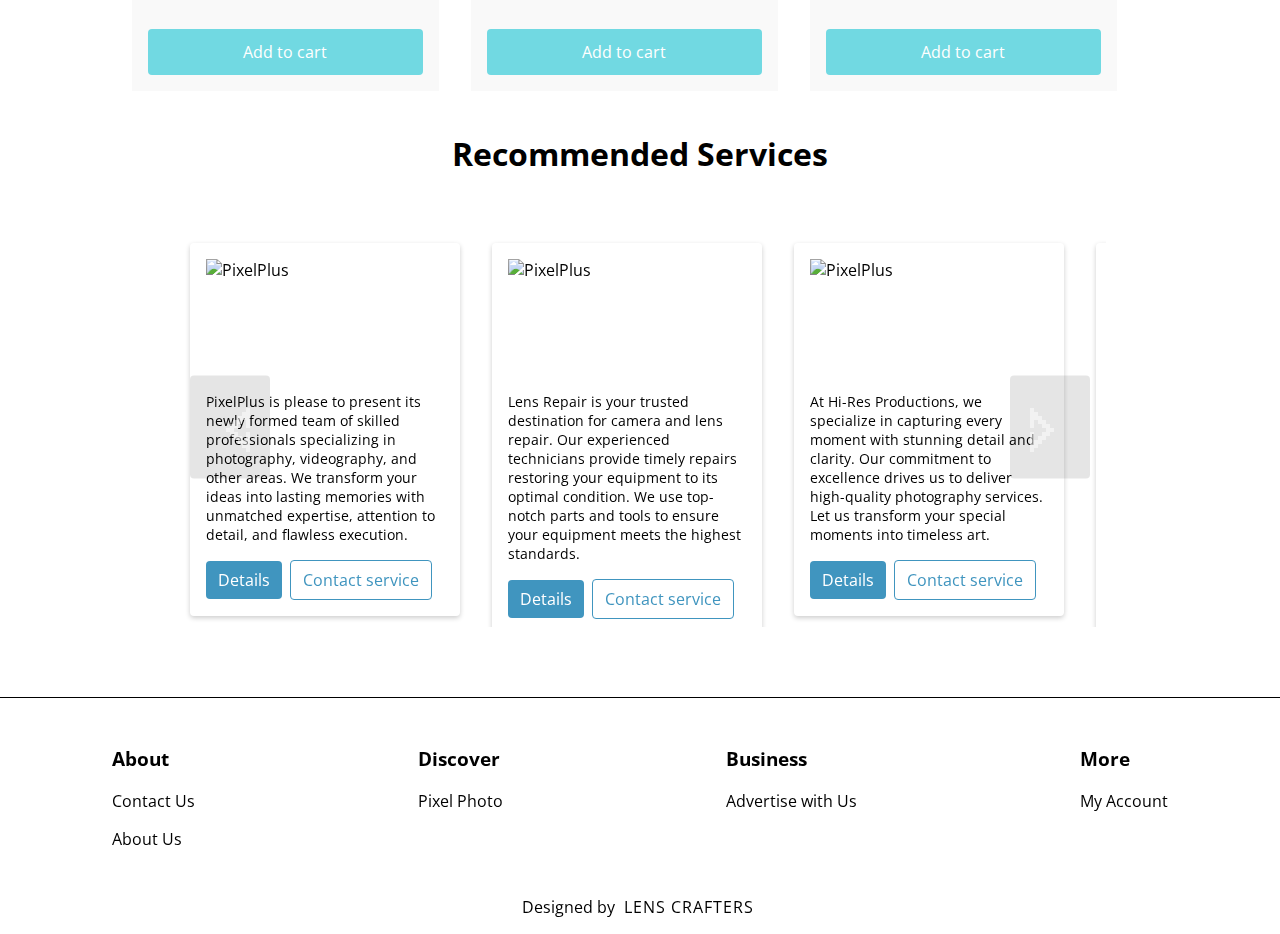
==== commit f734b6ff: "Update index.html" ====
--- a/index.html
+++ b/index.html
@@ -212,7 +212,7 @@
                             <img src="services images/pixel plus.jpeg" alt="PixelPlus">
                         </div>
                         <div class="card-body">
-                            Lens Repair is your trusted destination for camera and lens repair. Our experienced technicians provide timely, expert repairs that restore your equipment to its optimal condition.
+                            Lens Repair is your trusted destination for camera and lens repair. Our experienced technicians provide timely repairs restoring your equipment to its optimal condition. We use top-notch parts and tools to ensure your equipment meets the highest standards.
                         </div>
                         <div class="card-footer">
                             <button class="btn">Details</button>
@@ -226,7 +226,7 @@
                             <img src="services images/pixel plus.jpeg" alt="PixelPlus">
                         </div>
                         <div class="card-body">
-                            At Hi-Res Productions, we specialize in capturing every moment with stunning detail and clarity. Our commitment to excellence drives us to deliver high-quality photography services. Let us transform your special moments into timeless works of art.
+                            At Hi-Res Productions, we specialize in capturing every moment with stunning detail and clarity. Our commitment to excellence drives us to deliver high-quality photography services. Let us transform your special moments into timeless art.
                         </div>
                         <div class="card-footer">
                             <button class="btn">Details</button>
@@ -240,7 +240,7 @@
                             <img src="services images/flash frame.jpeg" alt="Flash Frame">
                         </div>
                         <div class="card-body">
-                            Snap Guru is a five-time award-winning photographer from Saint Lucia with an illustrious career spanning many years. Her visual narratives are captivating and evocative, showcasing the raw beauty of nature, the vibrant pulse of urban life, and the intimate nuances of human emotion.
+                            Snap Guru is a five-time award-winning photographer with an illustrious career spanning many years. Her visual narratives are captivating and evocative, showcasing the raw beauty of nature, the vibrant pulse of urban life, and the intimate nuances of human emotion.
                         </div>
                         <div class="card-footer">
                             <button class="btn">Details</button>
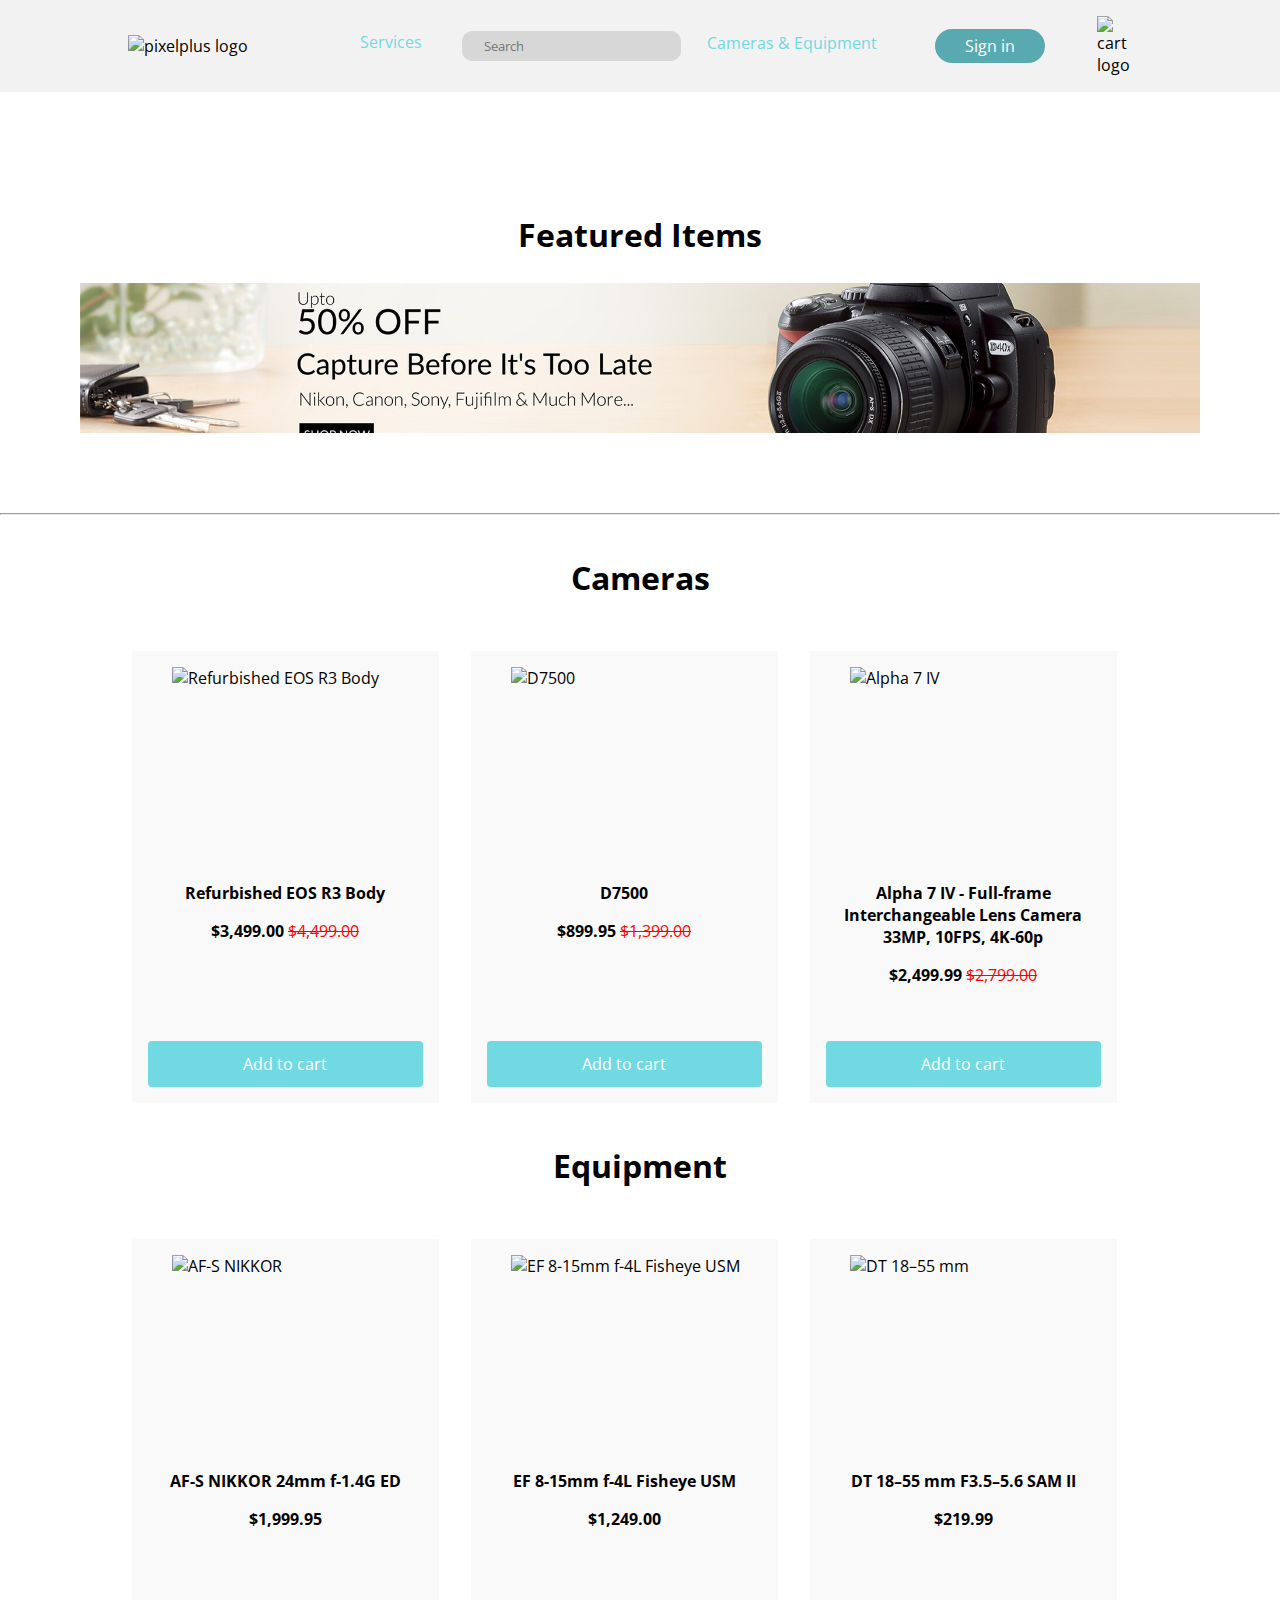
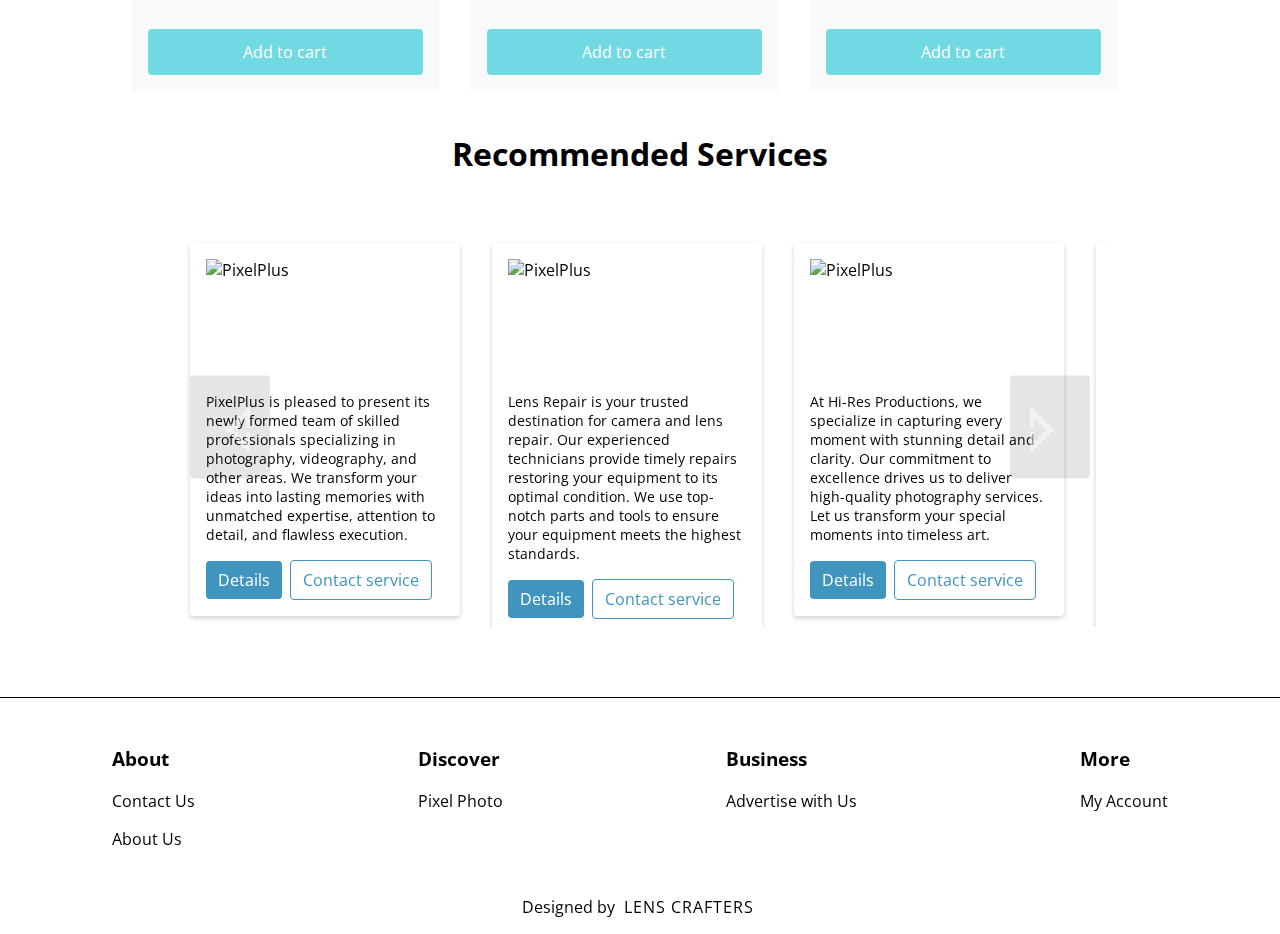
==== commit f6fe6c83: "Update index.html" ====
--- a/index.html
+++ b/index.html
@@ -198,18 +198,18 @@
                             <img src="services images/pixel plus.jpeg" alt="PixelPlus">
                         </div>
                         <div class="card-body">
-                            PixelPlus is please to present its newly formed team of skilled professionals specializing in photography, videography, and other areas. We transform your ideas into lasting memories with unmatched expertise, attention to detail, and flawless execution.
-                        </div>
-                        <div class="card-footer">
-                            <button class="btn">Details</button>
-                            <button class="btn outline-btn">Contact service</button>
-                        </div>
-                    </div>
-                </li>
-                <li id="slide" class="slide">
-                    <div id="card" class="card">
-                        <div class="card-header card-image">
-                            <img src="services images/pixel plus.jpeg" alt="PixelPlus">
+                            PixelPlus is pleased to present its newly formed team of skilled professionals specializing in photography, videography, and other areas. We transform your ideas into lasting memories with unmatched expertise, attention to detail, and flawless execution.
+                        </div>
+                        <div class="card-footer">
+                            <button class="btn">Details</button>
+                            <button class="btn outline-btn">Contact service</button>
+                        </div>
+                    </div>
+                </li>
+                <li id="slide" class="slide">
+                    <div id="card" class="card">
+                        <div class="card-header card-image">
+                            <img src="services images/lens repair.jpeg" alt="PixelPlus">
                         </div>
                         <div class="card-body">
                             Lens Repair is your trusted destination for camera and lens repair. Our experienced technicians provide timely repairs restoring your equipment to its optimal condition. We use top-notch parts and tools to ensure your equipment meets the highest standards.
@@ -223,7 +223,7 @@
                 <li id="slide" class="slide">
                     <div id="card" class="card">
                         <div class="card-header card-image">
-                            <img src="services images/pixel plus.jpeg" alt="PixelPlus">
+                            <img src="services images/Hi-Res.jpeg" alt="PixelPlus">
                         </div>
                         <div class="card-body">
                             At Hi-Res Productions, we specialize in capturing every moment with stunning detail and clarity. Our commitment to excellence drives us to deliver high-quality photography services. Let us transform your special moments into timeless art.
@@ -237,7 +237,7 @@
                 <li id="slide" class="slide">
                     <div id="card" class="card">
                         <div class="card-header card-image">
-                            <img src="services images/flash frame.jpeg" alt="Flash Frame">
+                            <img src="services images/snap guru.jpeg" alt="Flash Frame">
                         </div>
                         <div class="card-body">
                             Snap Guru is a five-time award-winning photographer with an illustrious career spanning many years. Her visual narratives are captivating and evocative, showcasing the raw beauty of nature, the vibrant pulse of urban life, and the intimate nuances of human emotion.
@@ -251,10 +251,10 @@
                 <li id="slide" class="slide">
                     <div id="card" class="card">
                         <div class="card-header card-image">
-                            <img src="services images/snap guru.jpeg" alt="SnapGuru">
-                        </div>
-                        <div class="card-body">
-                            Snap Guru is a five-time award-winning photographer with an illustrious career spanning many years. Her visual narratives are captivating and evocative, showcasing the raw beauty of nature, the vibrant pulse of urban life, and the intimate nuances of human emotion.
+                            <img src="services images/lens master.jpeg" alt="SnapGuru">
+                        </div>
+                        <div class="card-body">
+                            Welcome to Lens Master Studio, where every frame tells a passion, precision, and artistry story. Our skilled photographers are committed to delivering results that exceed your expectations, whether a portrait session, a family gathering, or a commercial.
                         </div>
                         <div class="card-footer">
                             <button class="btn">Details</button>
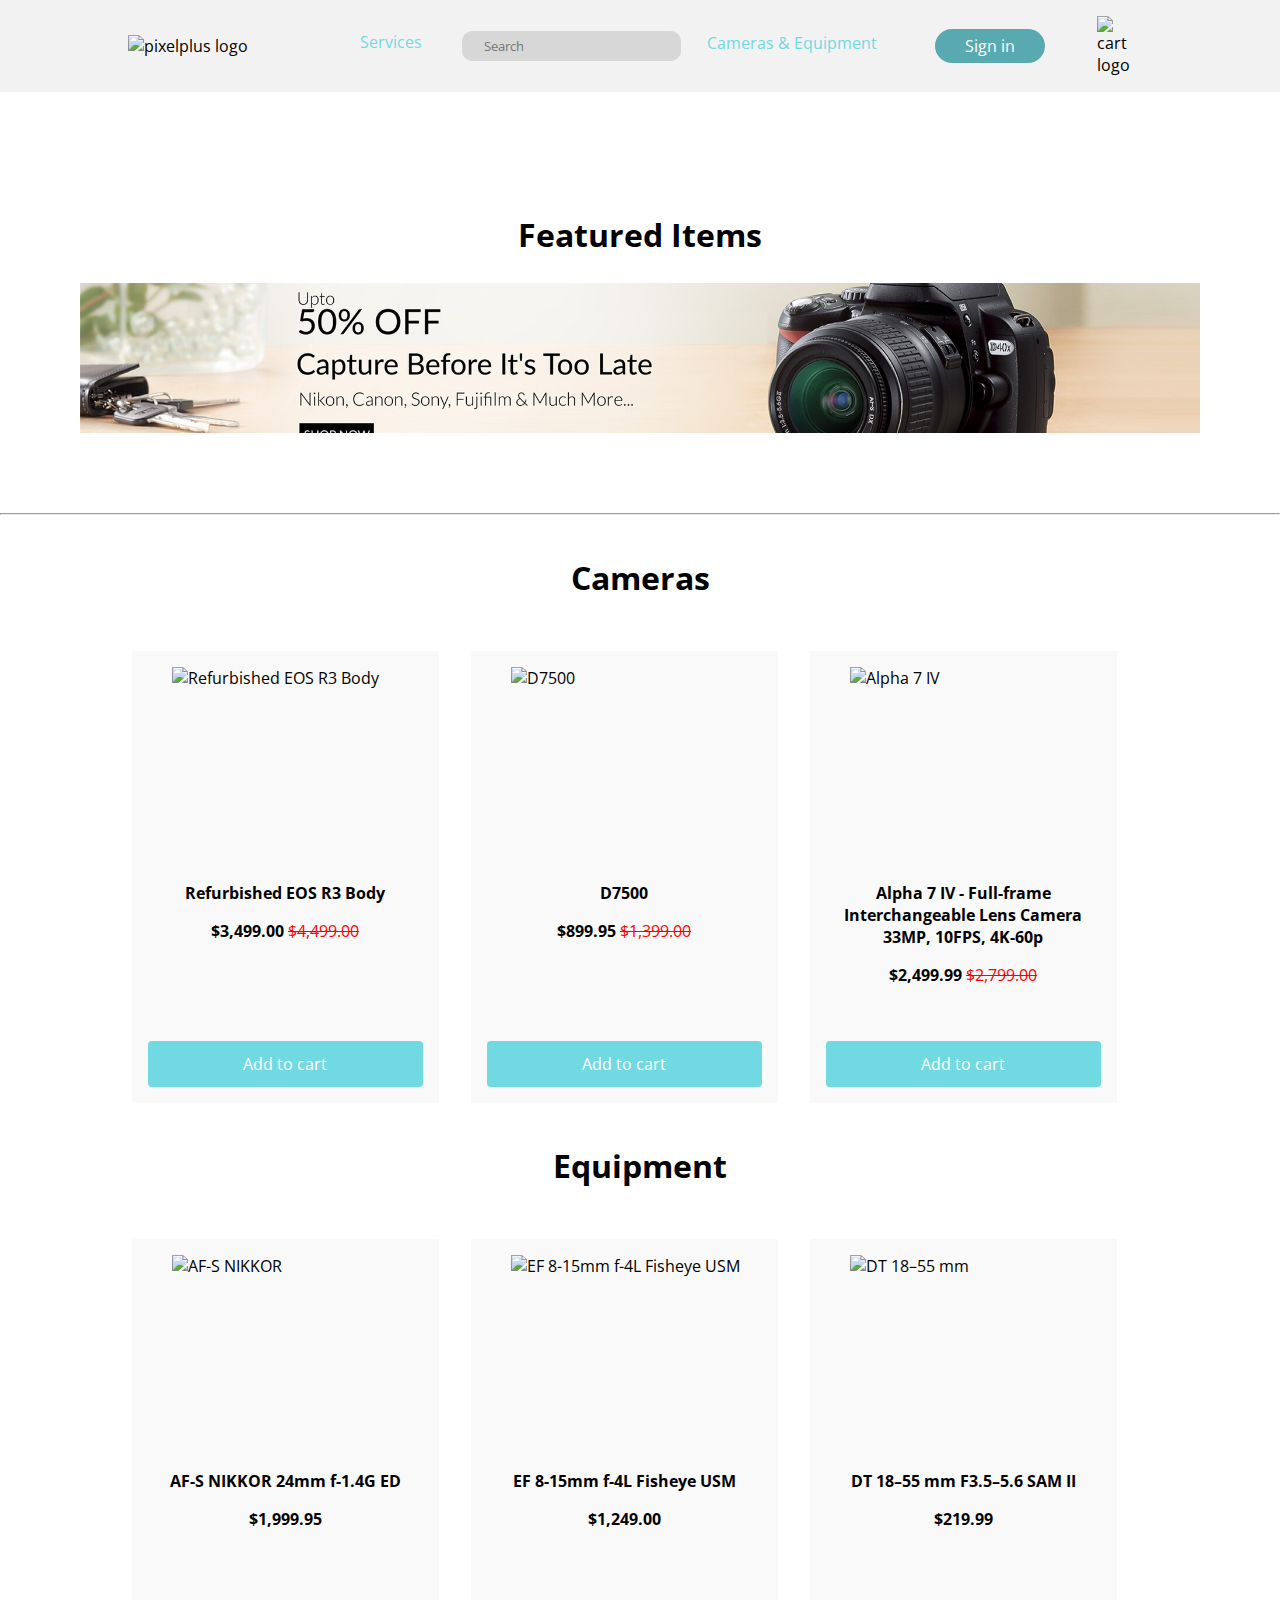
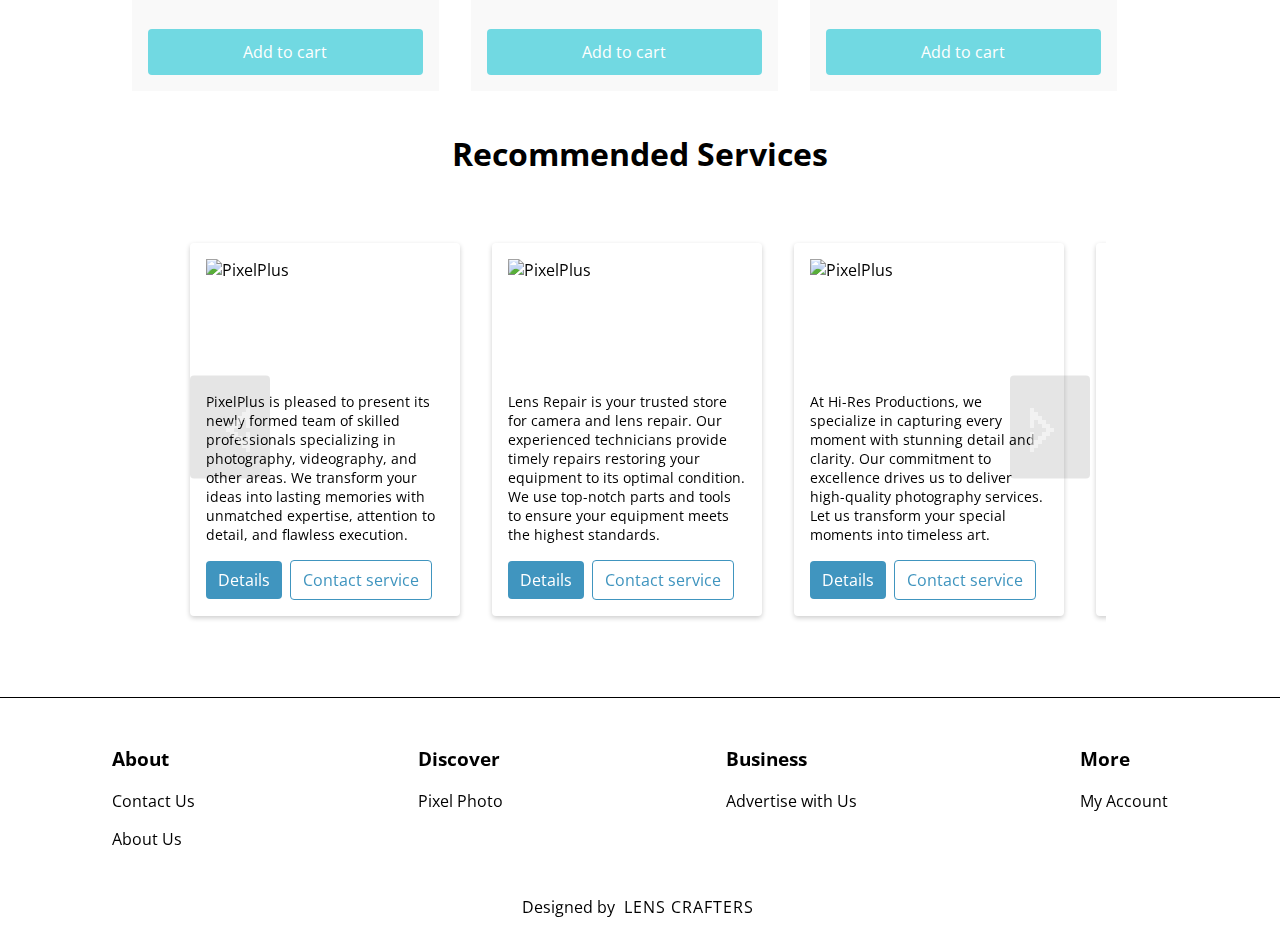
==== commit 955b8144: "Update index.html" ====
--- a/index.html
+++ b/index.html
@@ -212,7 +212,7 @@
                             <img src="services images/lens repair.jpeg" alt="PixelPlus">
                         </div>
                         <div class="card-body">
-                            Lens Repair is your trusted destination for camera and lens repair. Our experienced technicians provide timely repairs restoring your equipment to its optimal condition. We use top-notch parts and tools to ensure your equipment meets the highest standards.
+                            Lens Repair is your trusted store for camera and lens repair. Our experienced technicians provide timely repairs restoring your equipment to its optimal condition. We use top-notch parts and tools to ensure your equipment meets the highest standards.
                         </div>
                         <div class="card-footer">
                             <button class="btn">Details</button>
@@ -240,7 +240,7 @@
                             <img src="services images/snap guru.jpeg" alt="Flash Frame">
                         </div>
                         <div class="card-body">
-                            Snap Guru is a five-time award-winning photographer with an illustrious career spanning many years. Her visual narratives are captivating and evocative, showcasing the raw beauty of nature, the vibrant pulse of urban life, and the intimate nuances of human emotion.
+                            A five-time award-winning photographer with an illustrious career over many years. Her visual narratives are captivating and evocative, showcasing the raw beauty of nature, the vibrant pulse of urban life, and the intimate nuances of human emotion.
                         </div>
                         <div class="card-footer">
                             <button class="btn">Details</button>
